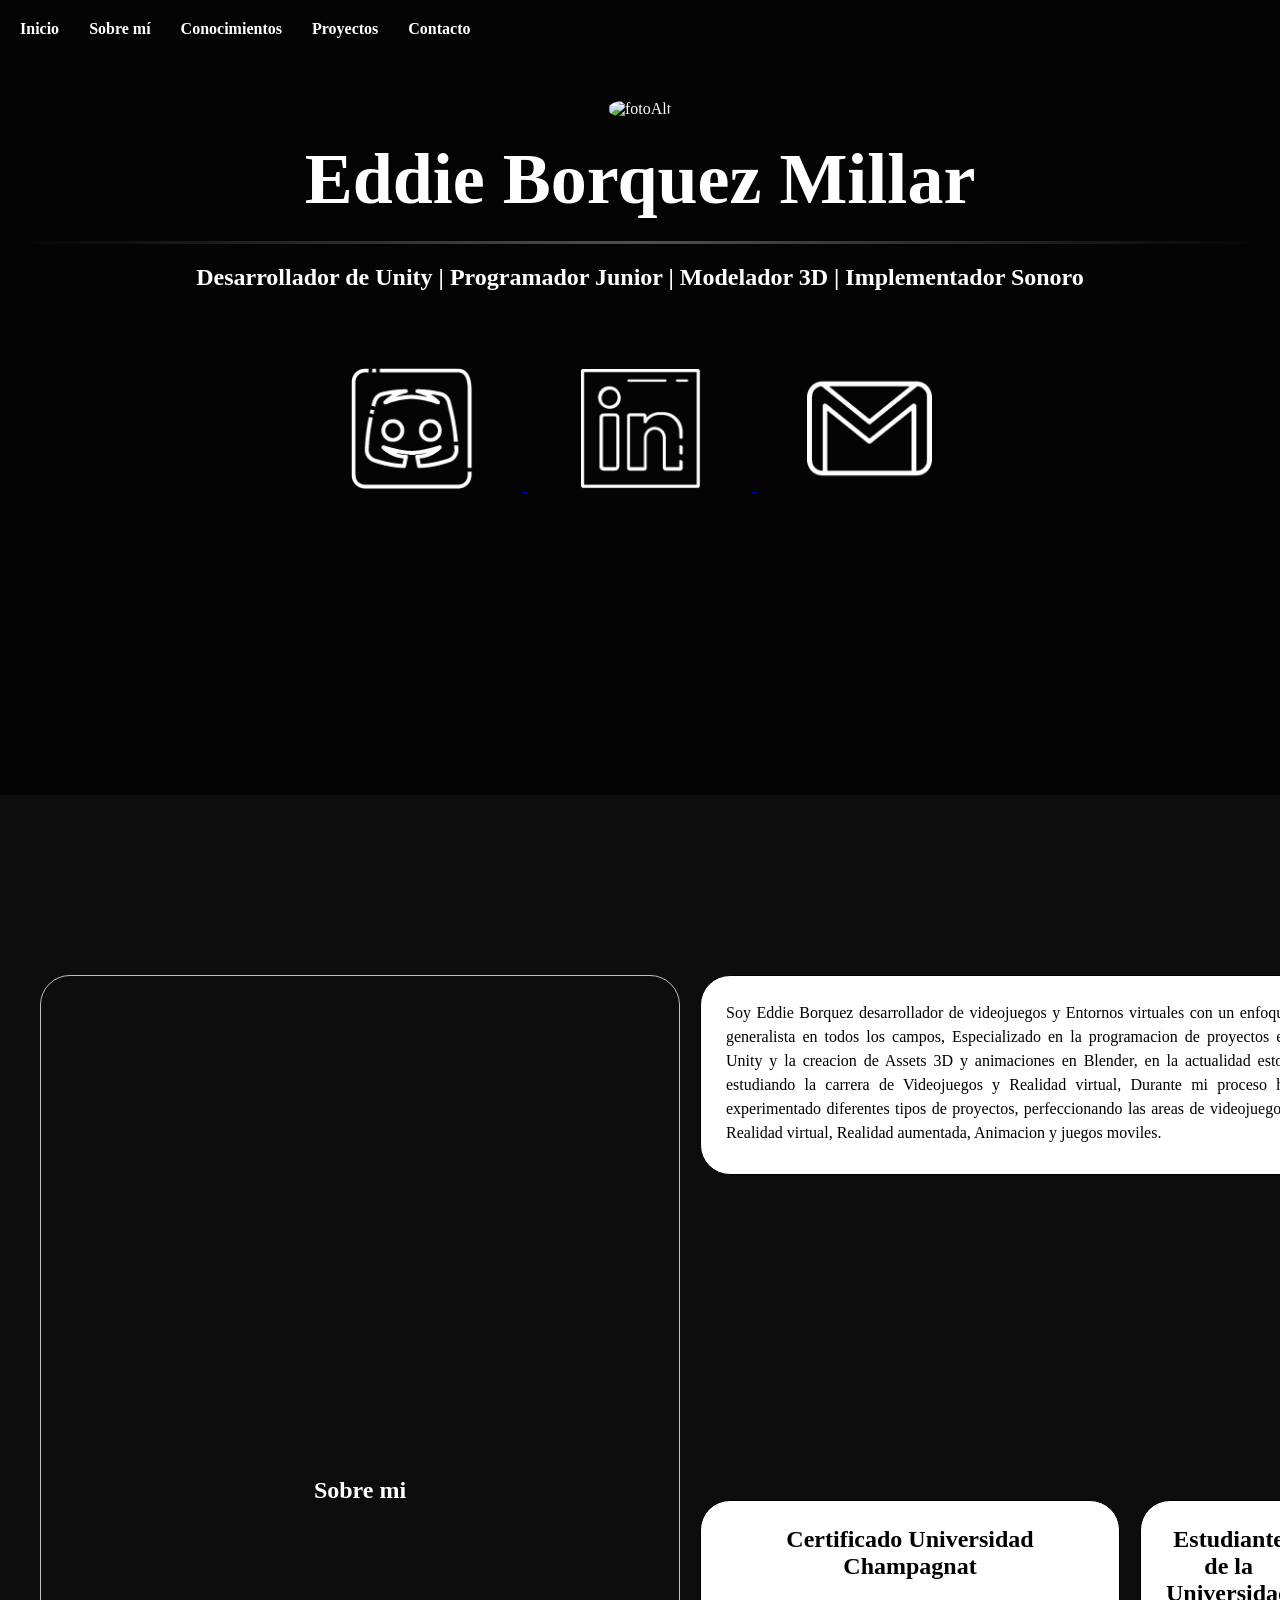
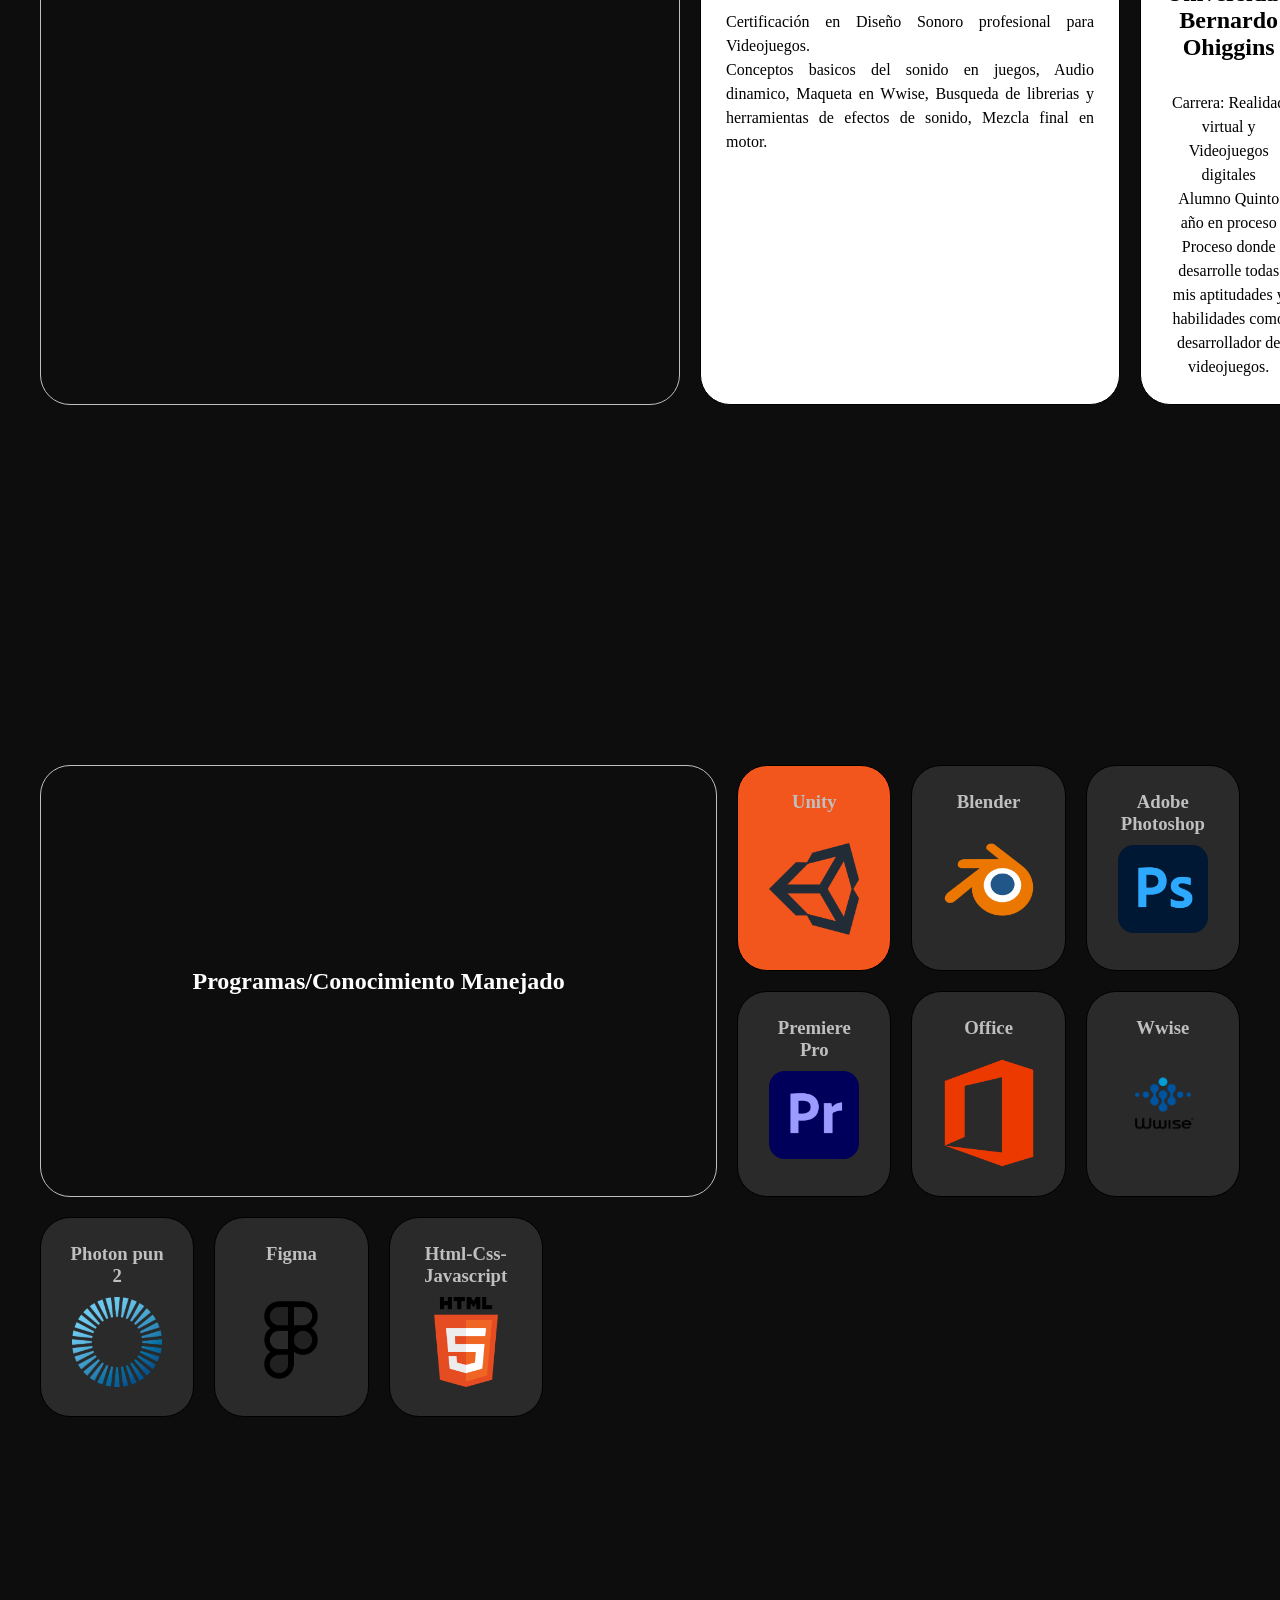
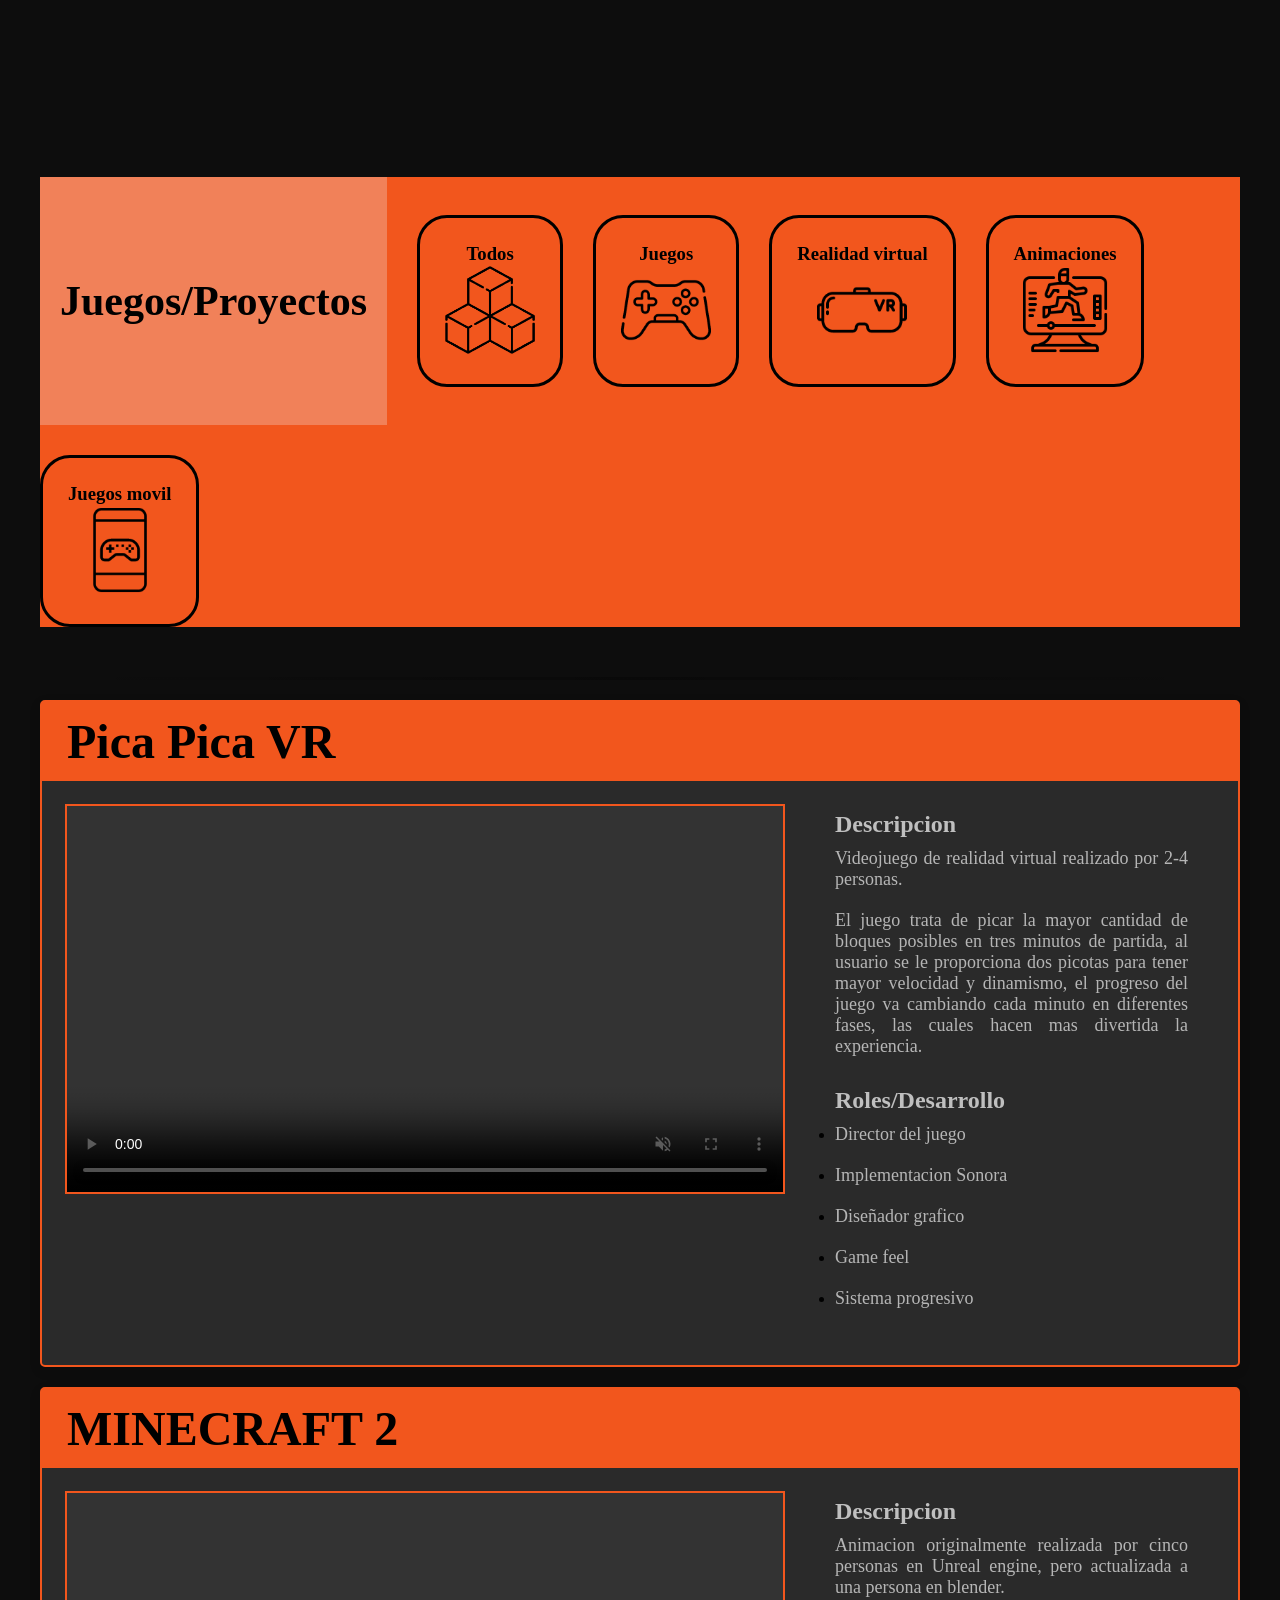
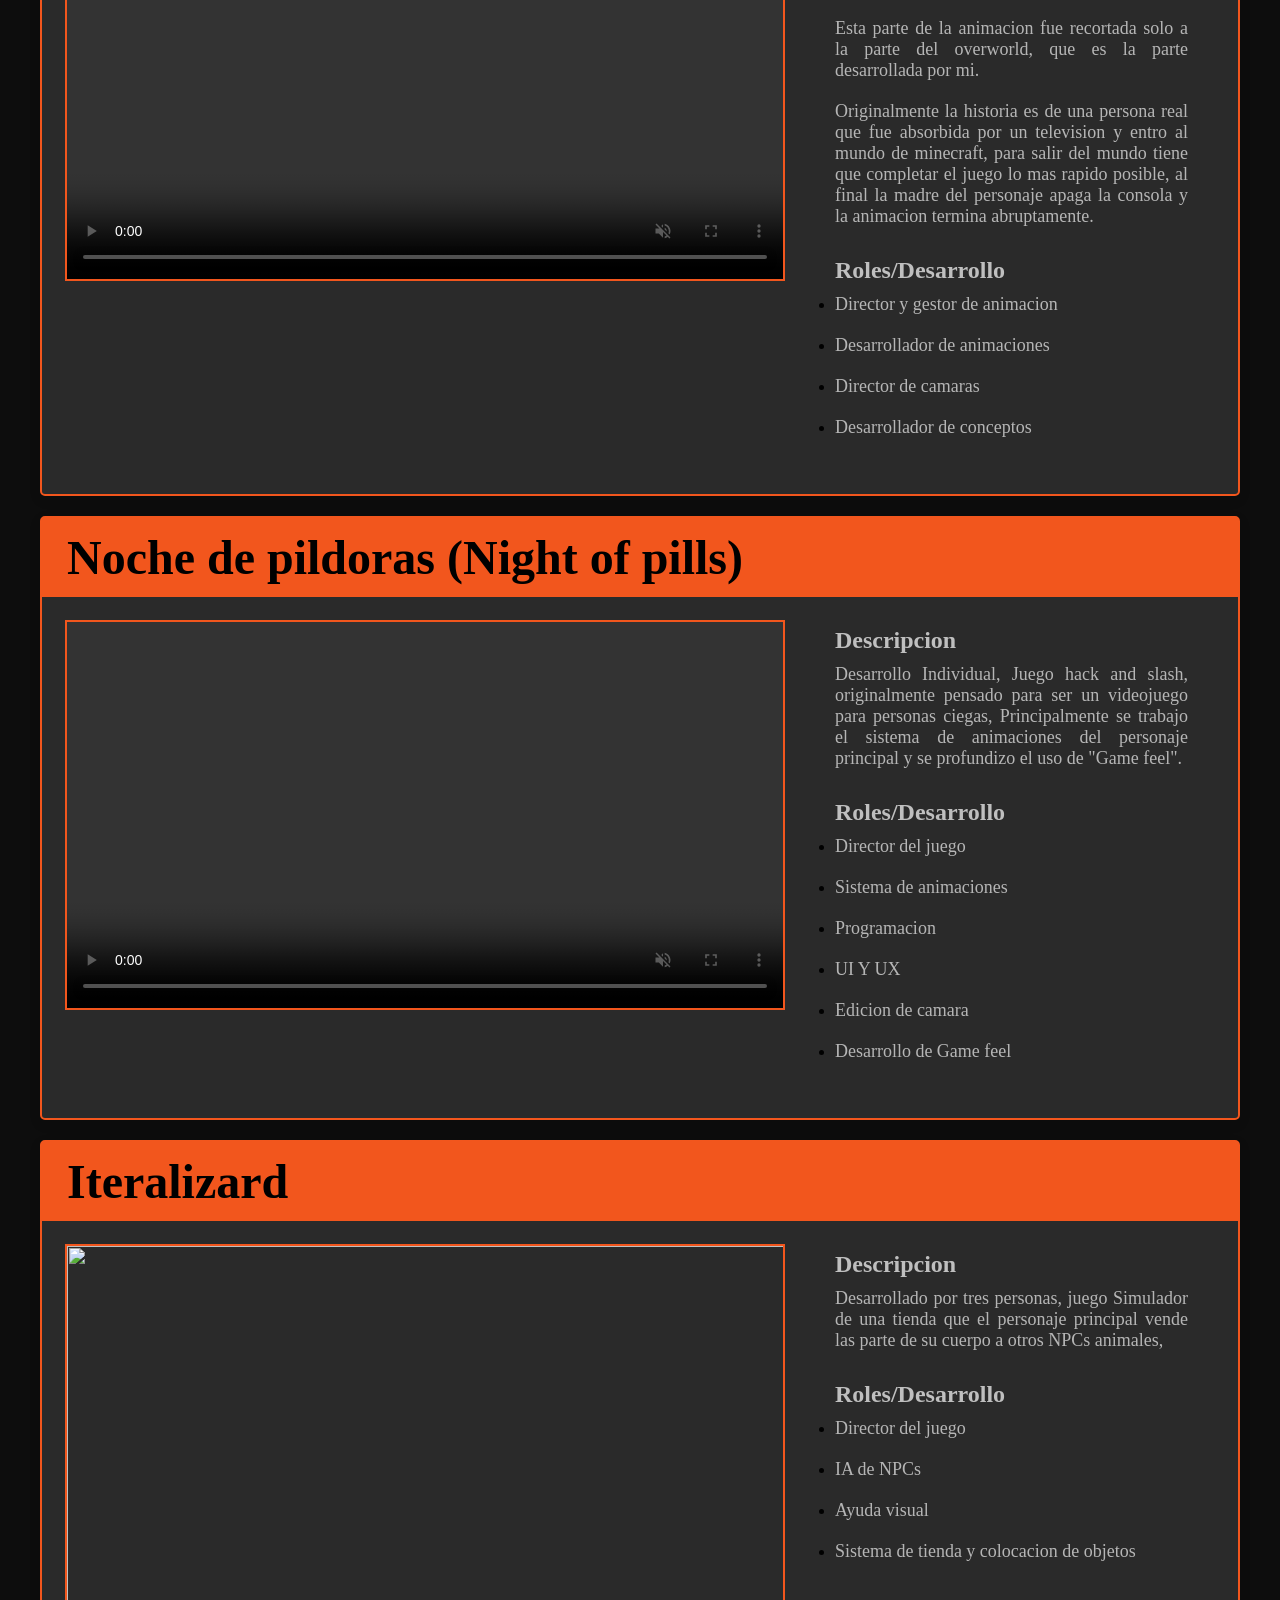
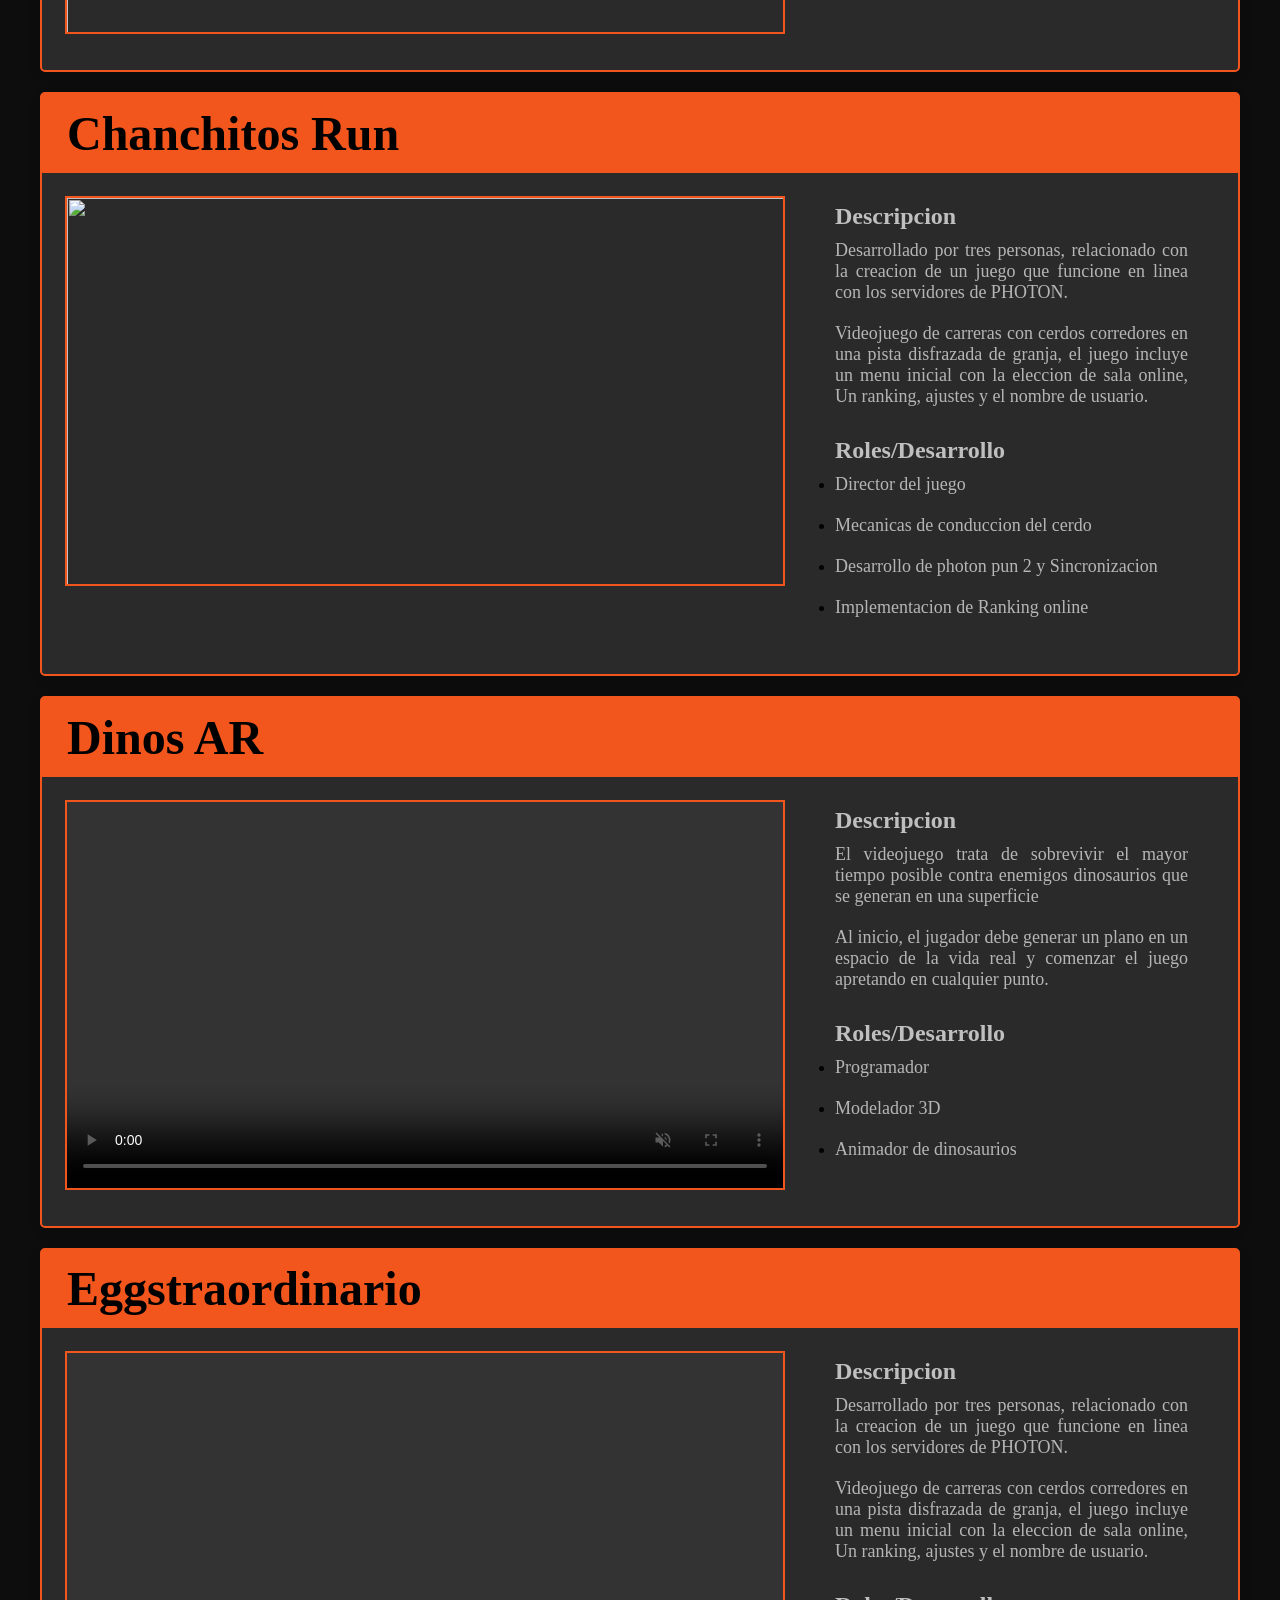
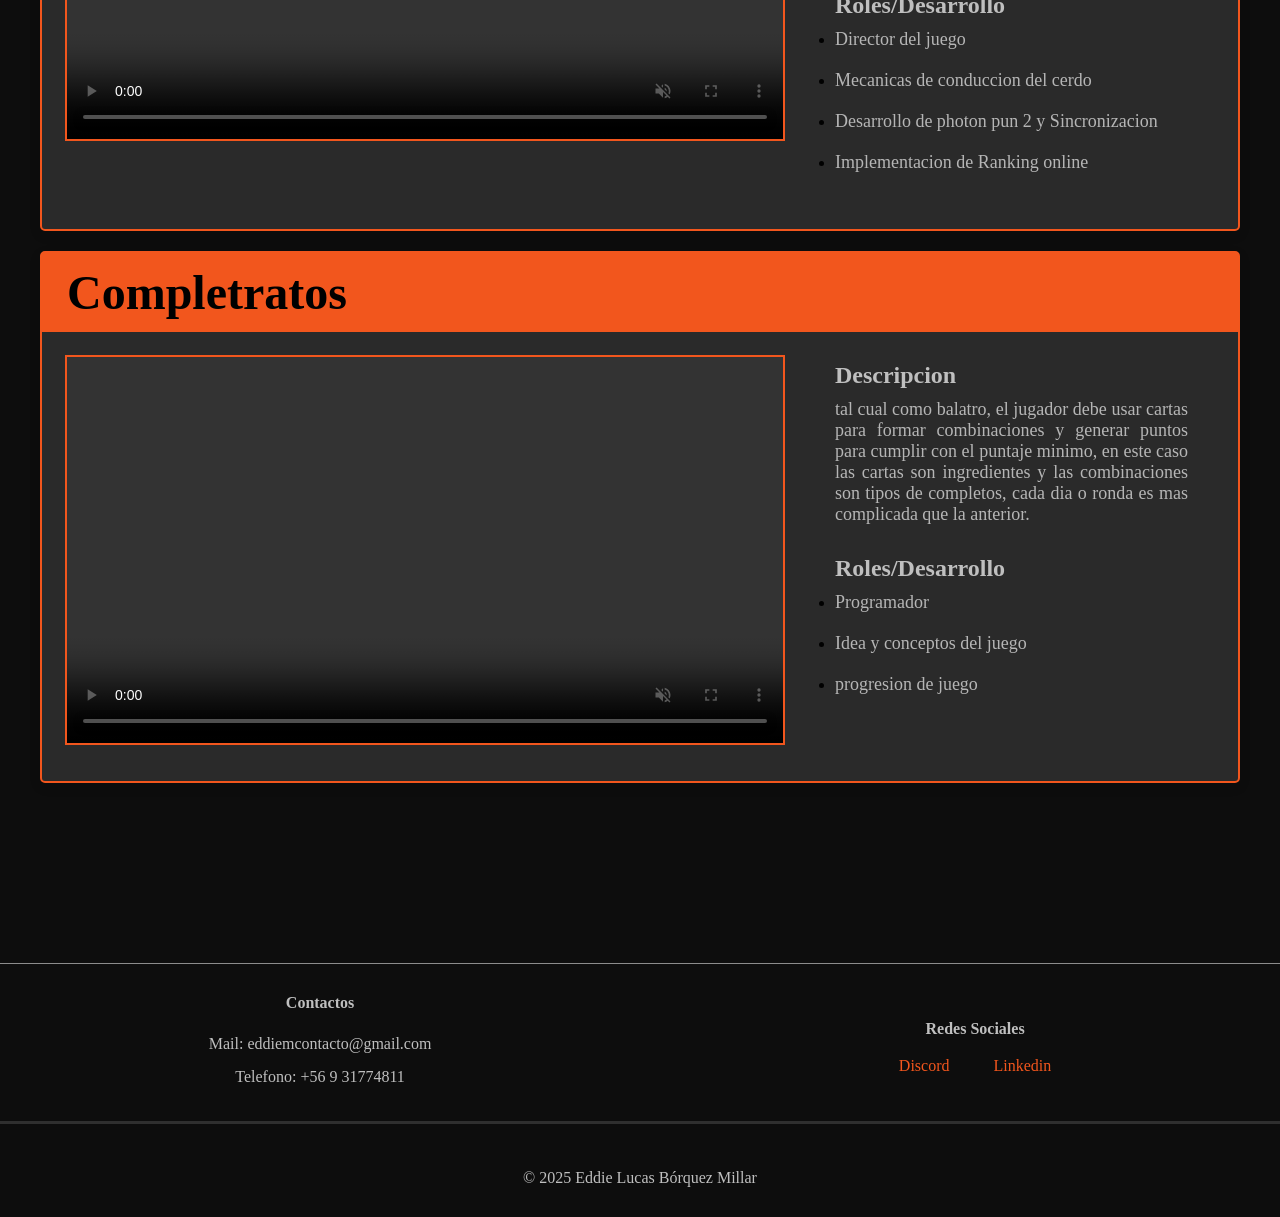
==== index.html @ 6d4ff10a "sacado de carpeta" ====
<!DOCTYPE html>
<html lang="en">

<head>
    <meta charset="UTF-8">
    <link rel="preconnect" href="https://fonts.googleapis.com">
    <link rel="preconnect" href="https://fonts.gstatic.com" crossorigin>
    <link href="https://fonts.googleapis.com/css2?family=Rubik:ital,wght@0,300..900;1,300..900&display=swap"
        rel="stylesheet">
    <link rel="stylesheet" href="style.css">
    <link rel="stylesheet" href="headerStyle.css">
    <link rel="stylesheet" href="bodyStyle.css">
    <link rel="stylesheet" href="footerStyle.css">
    <link rel="stylesheet" href="ProyectoStyle.css">
    <link rel="stylesheet" href="gridStyle.css">
    <title>Portafolio - Eddie Borquez</title>
</head>
<body>

    <nav class="navbar" id="navbar">
        <a href="#inicio">Inicio</a>
        <a href="#sobre-mi">Sobre mí</a>
        <a href="#conocimientos">Conocimientos</a>
        <a href="#proyectos">Proyectos</a>
        <a href="#contacto">Contacto</a>
    </nav>

    <header id="inicio">
        <video autoplay muted loop playsinline class="video-bg">
            <source src="Universe.webm" type="video/webm">
        </video>
        <div class="header-contenedor">
            <div>
                <div class="header-contenedor-interior">
                    <img src="stare.png" alt="fotoAlt" class="fotoPerfil">                    
                    <h1>Eddie Borquez Millar</h1>
                    <div class="separador_header"></div>
                    <h2>Desarrollador de Unity | Programador Junior | Modelador 3D | Implementador Sonoro</h2>
                    <a href="https://discord.com/users/1359342345052487913">
                         <img src="discord.png" class="imagenes-header" alt=""   > 
                    </a>
                    <a href="https://www.linkedin.com/in/eddie-borquez-0a49002a9">
                        <img src="lekinfina.png" class="imagenes-header" alt=""   >
                    </a>
                    <a href="mailto:eddiemcontacto@gmail.com">
                        <img src="gmail.png" class="imagenes-header" alt=""  >  
                    </a>                 
                </div>
            </div>
        </div>
    </header>

    <main>
            <!-- Sección Sobre mí -->
            <section id="sobre-mi">
                <div class="contenedor-grid">
                    <div class="tarjeta-grande-grid">
                        <h1>Sobre mi</h1>
                    </div>
                    <div class="tarjeta-larga-grid">
                            <p class="sobre-mi-texto">Soy Eddie Borquez desarrollador de videojuegos y Entornos virtuales con un enfoque generalista en todos los campos,
                                 Especializado en la programacion de proyectos en Unity y la creacion de Assets 3D y animaciones en Blender, en la actualidad estoy estudiando 
                                 la carrera de Videojuegos y Realidad virtual, Durante mi proceso he experimentado diferentes tipos de proyectos, perfeccionando las areas de
                                videojuegos, Realidad virtual, Realidad aumentada, Animacion y juegos moviles.</p>
                    </div>
                    <div class="tarjeta-chica-grid">
                                <h2 class="tarjeta-miniTitulo">Certificado Universidad Champagnat</h2>                       
                                <p class="sobre-mi-texto">Certificación en Diseño Sonoro profesional para Videojuegos.</p>
                                <p class="sobre-mi-texto">Conceptos basicos del sonido en juegos, Audio dinamico, Maqueta en Wwise, Busqueda de librerias y herramientas de efectos de sonido, Mezcla final en motor.</p>                    
                    </div>
                    <div class="tarjeta-ubicacion-dos">
                        <div class="tarjeta-chica-grid">
                                <h2 class="tarjeta-miniTitulo">Estudiante de la Universidad Bernardo Ohiggins</h2>            
                                <p class="sobre-mi-texto-dos">Carrera: Realidad virtual y Videojuegos digitales</p>           
                                <p class="sobre-mi-texto-dos">Alumno Quinto año en proceso</p>
                                <p class="sobre-mi-texto-dos">Proceso donde desarrolle todas mis aptitudades y habilidades como desarrollador de videojuegos. </p>
                        </div>

                    </div>
                </div>
            </section>
            <!-- Sección Conocimientos -->
            <section id="conocimientos">
                <div class="contenedor-grid-dos">

                    <div class="tarjeta-grande-grid-dos">
                        <h1>Programas/Conocimiento Manejado</h1>
                    </div>
                    <div class="tarjeta-mini-grid-naranja">
                        <h3>Unity</h3>
                        <img src="unity-69-logo-png-transparent.png" alt="" class="tarjeta-imagenes tarjeta-imagenes-separacion-dos">  
                    </div>  
                     <div class="tarjeta-mini-grid">
                        <h3>Blender</h3>
                        <img src="Blender.png" alt="" class="tarjeta-imagenes tarjeta-imagenes-separacion-dos">  
                    </div>                    
                        <div class="tarjeta-mini-grid">
                        <h3>Adobe Photoshop</h3>
                        <img src="photoshop.png" alt="" class="tarjeta-imagenes">  
                    </div>
                    <div class="tarjeta-mini-grid">
                        <h3>Premiere Pro</h3>
                        <img src="Premiere.png" alt="" class="tarjeta-imagenes">  
                    </div>     
                    <div class="tarjeta-mini-grid">
                        <h3>Office</h3>
                        <img src="Office.png" alt="" class="tarjeta-imagenes tarjeta-imagenes-separacion">  
                    </div>  
                    <div class="tarjeta-mini-grid">
                        <h3>Wwise</h3>
                        <img src="wwise.png" alt="" class="tarjeta-imagenes tarjeta-imagenes-separacion-dos">  
                    </div>   
                    <div class="tarjeta-mini-grid">
                        <h3>Photon pun 2</h3>
                        <img src="photon.png" alt="" class="tarjeta-imagenes">  
                    </div>  
                    <div class="tarjeta-mini-grid">
                        <h3>Figma</h3>
                        <img src="figma.png" alt="" class="tarjeta-imagenes tarjeta-imagenes-separacion-dos">  
                    </div>
                    <div class="tarjeta-mini-grid">
                        <h3>Html-Css-Javascript</h3>
                        <img src="html.png" alt="" class="tarjeta-imagenes">  
                    </div>                                     
                </div>
            </section>
            <!-- Sección Proyectos -->
            <section id="proyectos">  
                <div class="tarjetas-contenedor-proyecto">
                    <div>
                        <h2>Juegos/Proyectos</h2>

                    </div>
                    <a href="#proyectos" class="enlace-contenedor">
                            <div class="tarjeta-tipoBordeada-proyecto imagen-interactiva filter-btn" alt="" data-filter="all">                               
                                <h3>Todos</h3>
                                <img src="cubof.png" alt="" class="tarjeta-imagenes">   
                            </div>
                            </a>
                    <a href="#nochepildoras" class="enlace-contenedor">
                            <div class="tarjeta-tipoBordeada-proyecto imagen-interactiva filter-btn" alt="" data-filter="juegos">                               
                                <h3>Juegos</h3>
                                <img src="control.png" alt="" class="tarjeta-imagenes">   
                            </div>
                            </a>
                    <a href="#picapicavr" class="enlace-contenedor">
                        <div class="tarjeta-tipoBordeada-proyecto imagen-interactiva filter-btn" data-filter="vr">
                        <h3>Realidad virtual</h3>
                        <img src="vr.png" alt=""class="tarjeta-imagenes">                        
                        </div>
                            </a>      
                    <a href="#minecraft2" class="enlace-contenedor">
                        <div class="tarjeta-tipoBordeada-proyecto imagen-interactiva filter-btn" data-filter="animacion">
                         <h3>Animaciones</h3>
                        <img src="animacion.png" alt=""class="tarjeta-imagenes">                       
                        </div>
                            </a>  
                    <a href="#dinos" class="enlace-contenedor">
                        <div class="tarjeta-tipoBordeada-proyecto imagen-interactiva filter-btn"data-filter="celular">
                        <h3>Juegos movil</h3>
                        <img src="celular.png" alt=""class="tarjeta-imagenes">                        
                        </div>
                            </a>              

                </div>
                <div class="separador_body_negro"></div>
                <div class="tarjetas-contenedor">
                <div class="tarjeta-Proyecto arreglo-a" id="picapicavr" data-category="vr">
                <h3 class="seccion-titulo-Proyecto">Pica Pica VR</h3>
                <div class="contenido-Proyecto">
                    <video width="640" height="360" controls class="tarjeta-gif" autoplay muted playsinline>
                            <source src="picapicaVideo.mp4" type="video/mp4">
                    </video>
                        <div class="lista-Proyecto">
                        <h2>Descripcion</h2>
                        <p>Videojuego de realidad virtual realizado por 2-4 personas.</p>
                        <p>El juego trata de picar la mayor cantidad de bloques posibles en tres minutos de partida, al usuario se le proporciona dos picotas
                            para tener mayor velocidad y dinamismo, el progreso del juego va cambiando cada minuto en diferentes fases, las cuales hacen mas divertida
                            la experiencia.</p>
                        <div class="lista-Proyecto">
                        <h2>Roles/Desarrollo</h2>
                        <ul>
                            <li><p>Director del juego</p></li>
                            <li><p>Implementacion Sonora</p></li>  
                            <li><p>Diseñador grafico</p></li>
                            <li><p>Game feel</p></li>
                            <li><p>Sistema progresivo</p></li>               
                        </ul>
                    </div>    
                    </div>
                    </div>  
                </div> 
                <div class="tarjeta-Proyecto arreglo-a" id="minecraft2" data-category="animacion">
                <h3 class="seccion-titulo-Proyecto">MINECRAFT 2 </h3>
                <div class="contenido-Proyecto">
                    <video width="640" height="360" controls class="tarjeta-gif" muted playsinline>
                            <source src="animacionM.mp4" type="video/mp4">
                    </video>
                        <div class="lista-Proyecto">
                        <h2>Descripcion</h2>
                        <p>Animacion originalmente realizada por cinco personas en Unreal engine, pero actualizada a una persona en blender.
                        </p>
                        <p>Esta parte de la animacion fue recortada solo a la parte del overworld, que es la parte desarrollada por mi.
                        </p>
                        <p>Originalmente la historia es de una persona real que fue absorbida por un television y entro al mundo de minecraft,
                         para salir del mundo tiene que completar el juego lo mas rapido posible, al final la madre del personaje apaga la consola
                            y la animacion termina abruptamente.
                        </p>
                        <div class="lista-Proyecto">
                        <h2>Roles/Desarrollo</h2>
                        <ul>
                            <li><p>Director y gestor de animacion</p></li>
                            <li><p>Desarrollador de animaciones</p></li>
                            <li><p>Director de camaras</p></li>       
                            <li><p>Desarrollador de conceptos</p></li>   
                        </ul>
                    </div>    
                    </div>
                    </div>  
                </div>                
                <div class="tarjeta-Proyecto arreglo-a" id="nochepildoras" data-category="juegos">
                <h3 class="seccion-titulo-Proyecto">Noche de pildoras (Night of pills) </h3>
                <div class="contenido-Proyecto">
                    <video id="nocheVideo" width="640" height="360" controls class="tarjeta-gif" autoplay muted playsinline>
                            <source src="juegoPelea.mp4" type="video/mp4">
                    </video>
                        <div class="lista-Proyecto">
                        <h2>Descripcion</h2>
                        <p>Desarrollo Individual, Juego hack and slash, originalmente pensado para ser un videojuego para personas
                            ciegas, Principalmente se trabajo el sistema de animaciones del personaje principal y se profundizo el 
                            uso de "Game feel".
                        </p>
                        <div class="lista-Proyecto">
                        <h2>Roles/Desarrollo</h2>
                        <ul>
                            <li><p>Director del juego</p></li>
                            <li><p>Sistema de animaciones</p></li>
                            <li><p>Programacion</p></li>
                            <li><p>UI Y UX</p></li>       
                            <li><p>Edicion de camara</p></li>    
                            <li><p>Desarrollo de Game feel</p></li>          
                        </ul>
                    </div>    
                    </div>  
                </div>
                </div>
                <div class="tarjeta-Proyecto" data-category="juegos">
                <h3 class="seccion-titulo-Proyecto">Iteralizard</h3>
                <div class="contenido-Proyecto">
                    <img src="lagartija_optimizado.gif" alt="" class="tarjeta-gif"> 
                        <div class="lista-Proyecto">
                        <h2>Descripcion</h2>
                        <p>Desarrollado por tres personas, juego Simulador de una tienda que el personaje principal
                            vende las parte de su cuerpo a otros NPCs animales,
                        </p>
                        <div class="lista-Proyecto">
                        <h2>Roles/Desarrollo</h2>
                        <ul>
                            <li><p>Director del juego</p></li>
                            <li><p>IA de NPCs</p></li>
                            <li><p>Ayuda visual</p></li>
                            <li><p>Sistema de tienda y colocacion de objetos</p></li>                  
                        </ul>
                    </div>    
                    </div>  
                </div>
                </div>
                <div class="tarjeta-Proyecto" data-category="juegos">
                <h3 class="seccion-titulo-Proyecto">Chanchitos Run</h3>
                <div class="contenido-Proyecto">
                    <img src="cerdo_optimizado.gif" alt="" class="tarjeta-gif"> 
                        <div class="lista-Proyecto">
                        <h2>Descripcion</h2>
                        <p>Desarrollado por tres personas, relacionado con la creacion de un juego
                            que funcione en linea con los servidores de PHOTON.</p>
                        <p>Videojuego de carreras con cerdos corredores en una pista disfrazada de granja, el juego incluye 
                            un menu inicial con la eleccion de sala online, Un ranking, ajustes y el nombre de usuario.
                        </p>
        
                        <div class="lista-Proyecto">
                        <h2>Roles/Desarrollo</h2>
                        <ul>
                            <li><p>Director del juego</p></li>
                            <li><p>Mecanicas de conduccion del cerdo</p></li>
                            <li><p>Desarrollo de photon pun 2 y Sincronizacion</p></li>
                            <li><p>Implementacion de Ranking online</p></li>                  
                        </ul>
                    </div>    
                    </div>  
                </div>
                </div>
                <div class="tarjeta-Proyecto arreglo-a" id="dinos" data-category="celular">
                <h3 class="seccion-titulo-Proyecto">Dinos AR</h3>
                <div class="contenido-Proyecto">
                    <video width="640" height="360" controls class="tarjeta-gif" muted playsinline>
                            <source src="dinosaurios.mp4" type="video/mp4">
                    </video>
                        <div class="lista-Proyecto">
                        <h2>Descripcion</h2>
                        <p>El videojuego trata de sobrevivir el mayor tiempo posible contra enemigos dinosaurios que se generan en una superficie</p>
                        <p>Al inicio, el jugador debe generar un plano en un espacio de la vida real y comenzar el juego apretando en cualquier punto. </p>       
                        <div class="lista-Proyecto">
                        <h2>Roles/Desarrollo</h2>
                        <ul>
                            <li><p>Programador</p></li>
                            <li><p>Modelador 3D</p></li>
                            <li><p>Animador de dinosaurios</p></li>     
                        </ul>
                    </div>    
                    </div>  
                </div>
                </div>
                <div class="tarjeta-Proyecto" data-category="celular">
                <h3 class="seccion-titulo-Proyecto">Eggstraordinario</h3>
                <div class="contenido-Proyecto">
                    <video width="640" height="360" controls class="tarjeta-gif" muted playsinline>
                            <source src="huevo.mp4" type="video/mp4">
                    </video>
                        <div class="lista-Proyecto">
                        <h2>Descripcion</h2>
                        <p>Desarrollado por tres personas, relacionado con la creacion de un juego
                            que funcione en linea con los servidores de PHOTON.</p>
                        <p>Videojuego de carreras con cerdos corredores en una pista disfrazada de granja, el juego incluye 
                            un menu inicial con la eleccion de sala online, Un ranking, ajustes y el nombre de usuario.
                        </p>
        
                        <div class="lista-Proyecto">
                        <h2>Roles/Desarrollo</h2>
                        <ul>
                            <li><p>Director del juego</p></li>
                            <li><p>Mecanicas de conduccion del cerdo</p></li>
                            <li><p>Desarrollo de photon pun 2 y Sincronizacion</p></li>
                            <li><p>Implementacion de Ranking online</p></li>                  
                        </ul>
                    </div>    
                    </div>  
                </div>
                </div>
                <div class="tarjeta-Proyecto" data-category="celular">
                <h3 class="seccion-titulo-Proyecto">Completratos</h3>
                <div class="contenido-Proyecto">
                    <video width="640" height="360" controls class="tarjeta-gif" muted playsinline>
                            <source src="completratos.mp4" type="video/mp4">
                    </video>
                        <div class="lista-Proyecto">
                        <h2>Descripcion</h2>
                        <p>
                        tal cual como balatro, el jugador debe usar cartas para formar combinaciones y generar puntos para cumplir con el puntaje minimo,
                         en este caso las cartas son ingredientes y las combinaciones son tipos de completos, cada dia o ronda es mas complicada que la anterior.
                        </p>
                        <div class="lista-Proyecto">
                        <h2>Roles/Desarrollo</h2>
                        <ul>
                            <li><p>Programador</p></li>
                            <li><p>Idea y conceptos del juego</p></li>
                            <li><p>progresion de juego</p></li>                 
                        </ul>
                    </div>    
                    </div>  
                </div>
                </div>
                </div>
        
            </section>
        <script src="script.js"></script>
    </main>
    <footer id="contacto">
    <div class="footer-container">
        <div class="footer-section">
            <h4>Contactos</h4>
            <p>Mail: eddiemcontacto@gmail.com</p>
            <p>Telefono: +56 9 31774811</p>
        </div>
        <div class="footer-section">
            <h4>Redes Sociales</h4>
            <a href="https://discord.com/users/1359342345052487913">Discord</a>
            <a href="https://www.linkedin.com/in/eddie-borquez-0a49002a9">Linkedin</a>
        </div>
    </div>
    <div class="separador_footer"></div>
    <p class="final-footer">© 2025 Eddie Lucas Bórquez Millar</p>
</footer>

<script>

  const videos = document.querySelectorAll('video');


  const opciones = {
    threshold: 0.7 
  };

  const observador = new IntersectionObserver((entries) => {
    entries.forEach(entry => {
      if (entry.isIntersecting) {
        entry.target.play();
      } else {
        entry.target.pause();
      }
    });
  }, opciones);

  videos.forEach(video => {
    observador.observe(video);
  });
</script>
</body>
</html>
---- style.css ----
*{
  padding: 0%;
  margin: 0%;
  font-family: Georgia, 'Times New Roman', Times, serif;
  font-optical-sizing: auto;
  box-sizing: border-box;
  
}
---- headerStyle.css ----
nav {
 margin: 0;
 top: 0;
 padding: 20px;
 position: fixed;
 display: flex;
 width: 100%;
 background-color: #ff029e00;
 transition: background-color 0.3s ease;
 gap: 30px;
 z-index: 9999;

}
.navbar.scrolled {
background-color: #0f0f0f;
}

nav a {

text-decoration: none;
color: white;
font-weight: bold;
transition: color 0.3s;
}

nav a:hover {
    color: #F2561D;
}

header {
    display: block;
    unicode-bidi: isolate;
    overflow: hidden;
    box-sizing: border-box;
}
header .header-contenedor{
    position: relative;
    min-height: auto;
    background-size: cover;
    background-attachment: fixed;
    background-position: center;
    text-align: center;
    color: white;
    background-color: rgba(0, 0, 0, 0.7);
    position: relative;
    padding: 100px 15px 300px;
    width: 100%;
}

header h1{

    font-size: 72px;
    margin-top: 20px;


}
.fotoPerfil{
    border-radius: 40%;   
    width: 300px;
    height: auto;

}

.imagenes-header{
    filter: brightness(0) invert(1);
    height: auto;
    width: 125px;
    margin-top: 75px;
    margin-left: 50px;
    margin-right: 50px;
}
.video-bg {
    position: absolute;
    top: 0;
    left: 0;
    width: 100%;
    height: 100%;
    object-fit: cover; /* Esto equivale al 'background-size: cover' */
    z-index: -1;       /* Lo manda al fondo de todo */
}
.separador_header{
    display: block;
    position: relative;
    width: 100%;
    height: 3px;
    margin: 20px 0;
    background-image: -webkit-linear-gradient(left, rgba(255, 255, 255, 0), rgba(255, 255, 255, .3), rgba(255, 255, 255, 0));
    background-image: -moz-linear-gradient(left, rgba(255,255,255,0), rgba(255,255,255,.3), rgba(255,255,255,0));
    background-image: -ms-linear-gradient(left, rgba(255,255,255,0), rgba(255,255,255,.3), rgba(255,255,255,0));
    background-image: -o-linear-gradient(left, rgba(255,255,255,0), rgba(255,255,255,.3), rgba(255,255,255,0));
    border: 0;
}
---- bodyStyle.css ----
body{

    background-color: #0D0D0D;
}

section {
    padding: 50px 40px;
    max-width: 1600px;
    padding-top: 20vh;
    padding-bottom: 20vh;
    margin: 0 10rem;
    margin: 0 auto;
    box-sizing: border-box;
    min-height: fit-content;
    
}

.seccion h3 {
    margin-bottom: 30px;
}
.seccion-titulo{
    text-align: left;
    margin-bottom: 30px;
    margin-top: 50px;
    font-size: 200%;
}
.tarjetas-contenedor{

    display: flex;
    flex-wrap: wrap;
    justify-content: center;
    gap: 20px;
}
.tarjeta{
    background: #8C8C8C;
    border-radius: 15px;
    box-shadow: 0 4px 12px rgba(0, 0, 0, 0);
    padding: 20px;
    text-align: center;
    height: auto;
}
.tarjeta-tipoBordeada{
    background: #fff;
    border-radius: 30px;
    border: rgb(0, 0, 0) 0.1rem solid;
    padding: 25px;
    text-align: center;
    gap: 300px;
    min-width: 1000px;

}

.tarjeta-invisible{
    background: #ffffff00;
    border-radius: 30px;
    border: rgb(0, 0, 0) 0.1rem solid;
    padding: 300px 200px 300px 200px;
    text-align: center;
    max-width: 500px;

}
.tarjeta-invisible h1 {
    color: #fff;
}
.tarjeta-miniTitulo{
    margin-bottom: 30px;
}

.sobre-mi-texto{
    justify-content: center;
    text-align: justify;
    line-height: 150%;
}
.sobre-mi-texto-dos{
    justify-content: center;
    text-align: center;
    line-height: 150%;
}

.separador_body_negro{
    display: block;
    position: relative;
    width: 100%;
    height: 3px;
    margin: 20px 0;
    background-image: -webkit-linear-gradient(left, rgba(255, 255, 255, 0), rgba(0, 0, 0, 0.3), rgba(255, 255, 255, 0));
    background-image: -moz-linear-gradient(left, rgba(255,255,255,0), rgba(0, 0, 0, 0.3), rgba(255,255,255,0));
    background-image: -ms-linear-gradient(left, rgba(255,255,255,0), rgba(0, 0, 0, 0.3), rgba(255,255,255,0));
    background-image: -o-linear-gradient(left, rgba(255,255,255,0), rgba(0, 0, 0, 0.3), rgba(255,255,255,0));
    border: 0;
}
.grafico-imagen{
    border-radius: 40%;   
    width: 500px;
    height: auto;
}
.tarjeta-imagenes{
    height: auto;
    width: 90px;
}

.tarjeta-imagenes-separacion{

    margin-top: 10px;
}
.tarjeta-imagenes-separacion-dos{

    margin-top: 20px;
}
---- footerStyle.css ----
footer {
  background-color:  #0D0D0D;
  color: #BFBFBF;
  padding: 30px 0;
  text-align: center;
  border-top: #8C8C8C 0.1rem outset;
}
footer h4{
  padding-bottom: 10%;
}
.footer-container {
  display: flex;
  flex-direction: row;
  gap: 30px;
  align-items: center;
}

.footer-section  a {
  color: #F2561D;
  text-decoration: none;
  margin: 0 20px;
}
.footer-section  p {
  margin-bottom: 15px;
}
.footer-section a:hover {
  text-decoration: underline;
}

.separador_footer{
    display: block;
    position: relative;
    width: 100%;
    height: 3px;
    margin: 20px 0;
    background-image: -webkit-linear-gradient(left, rgba(255, 255, 255, 0.14), rgba(255, 255, 255, 0.14), rgba(255, 255, 255, 0.14));
}

.final-footer{
  padding-top: 2%;
}
@media (min-width: 600px) {
.footer-container {
  flex-direction: row;
  justify-content: space-around;
}
}
---- ProyectoStyle.css ----
.seccion-titulo-Proyecto{
    text-align: start;
    font-size: 300%;
    background-color: #F2561D;
    padding: 1%;
    
}
.tarjeta-Proyecto{
    background: #8c8c8c3b;
    border-radius: 5px;
    box-shadow: 0 4px 12px rgba(0,0,0,0.1);
    padding-bottom: 3%;
    text-align: justify;
    border: #F2561D 0.15rem solid;

}
.tarjetas-contenedor-proyecto{

    display: flex;
    flex-wrap: wrap;
    justify-content: start;
    gap: 30px;
    align-items: center;
    background-color: #F2561D;
    margin-bottom: 50px;
}

.tarjetas-contenedor-proyecto h2 {
    
    font-size: 42px;
    background-color: #f18159;
    padding: 100px 20px 100px 20px;
}
.tarjeta-tipoBordeada-proyecto{
    border-radius: 30px;
    border: rgb(0, 0, 0) 0.2rem solid;
    padding: 25px;
    text-align: center;
    max-width: fit-content;

}

.imagen-interactiva {
    transition: all 0.3s ease;
}

.imagen-interactiva:hover {
    filter: hue-rotate(90deg);
    transform: scale(1.1); 
    background-color: white;
    opacity: 0.8; 
}
.enlace-contenedor {
  color: inherit; 
  text-decoration: none; 
}

.enlace-contenedor:visited {
  color: inherit;
}
.tarjeta-Proyecto h2 {
    font-size: 32x;
    margin-bottom: 10px;
    margin-top: 30px;
    color: #BFBFBF;
}
.tarjeta-Proyecto h3 {

    padding-left: 25px;
}
.tarjeta-Proyecto p {
    font-size: 18px;
    margin-bottom: 20px;
    color: #bfbfbfef;  
}

.contenido-Proyecto{
    display: flex;
    gap: 50px;
    padding-right: 50px;
}
.tarjeta-gif{
    height: 390px;
    width: 720px;
    border: #F2561D 0.15rem solid;
    margin-left: 2%;
    margin-top: 2%;
}

li{
    margin-top: 10px;
    text-align: start;
}

.container {
  display: flex;
  gap: 20px;
  flex-wrap: wrap;
}
.card {
  width: 150px;
  height: 200px;
  background: #f0f0f0;
  border: 1px solid #ccc;
  transition: opacity 0.3s ease; /* Para un efecto suave */
}
.hidden {
    display: none;
}

.elemento-a{

    transform: translateY(100px);
}
.arreglo-a {
  scroll-margin-top: 150px;
}
---- gridStyle.css ----
.contenedor-grid{
    display: grid;
    grid-template-columns: repeat(auto-fill, minmax(200px, 1fr));
    grid-template-rows: repeat(2, 1fr);
    gap: 20px;
}

.contenedor-grid-dos{
    display: grid;
    grid-template-columns: repeat(auto-fill, minmax(150px, 1fr));
    grid-template-rows: repeat(2, 1fr);
    gap: 20px;
}

.tarjeta-grande-grid{
    grid-column: span 3;
    grid-row: span 2;
    background: #ffffff00;
    border-radius: 30px;
    border: #BFBFBF 0.1rem solid;
    align-content: center;
    text-align: center;
    color: #fff;
}
.tarjeta-grande-grid-dos{
    grid-column: span 4;
    grid-row: span 2;
    background: #ffffff00;
    border-radius: 30px;
    border: #BFBFBF 0.1rem solid;
    align-content: center;
    text-align: center;
    color: #fff;
}

.tarjeta-ubicacion-dos{
    grid-column: 6 / 2 span;
    grid-row: 2 / 1 span;
}
.tarjeta-larga-grid{

    height: 200px;
    grid-column: span 4;
    background: #fff;
    border-radius: 30px;
    border: rgb(0, 0, 0) 0.1rem solid;
    padding: 25px;
    text-align: center;

}
.tarjeta-chica-grid{

    grid-row: span 1;
    grid-column: span 2;
    background: #fff;
    border-radius: 30px;
    border: rgb(0, 0, 0) 0.1rem solid;
    padding: 25px;
    text-align: center;
}

.tarjeta-mini-grid{

    grid-row: span 1;
    grid-column: span 1;
    background: #8c8c8c3b;
    border-radius: 30px;
    border: rgb(0, 0, 0) 0.1rem solid;
    padding: 25px;
    text-align: center;
}

.tarjeta-mini-grid-naranja{

    grid-row: span 1;
    grid-column: span 1;
    background: #F2561D;
    border-radius: 30px;
    border: rgb(0, 0, 0) 0.1rem solid;
    padding: 25px;
    text-align: center;
}

.contenedor-grid-dos h3 {

    color: #BFBFBF;
    padding-bottom: 10px;
    font-weight: bold;
}
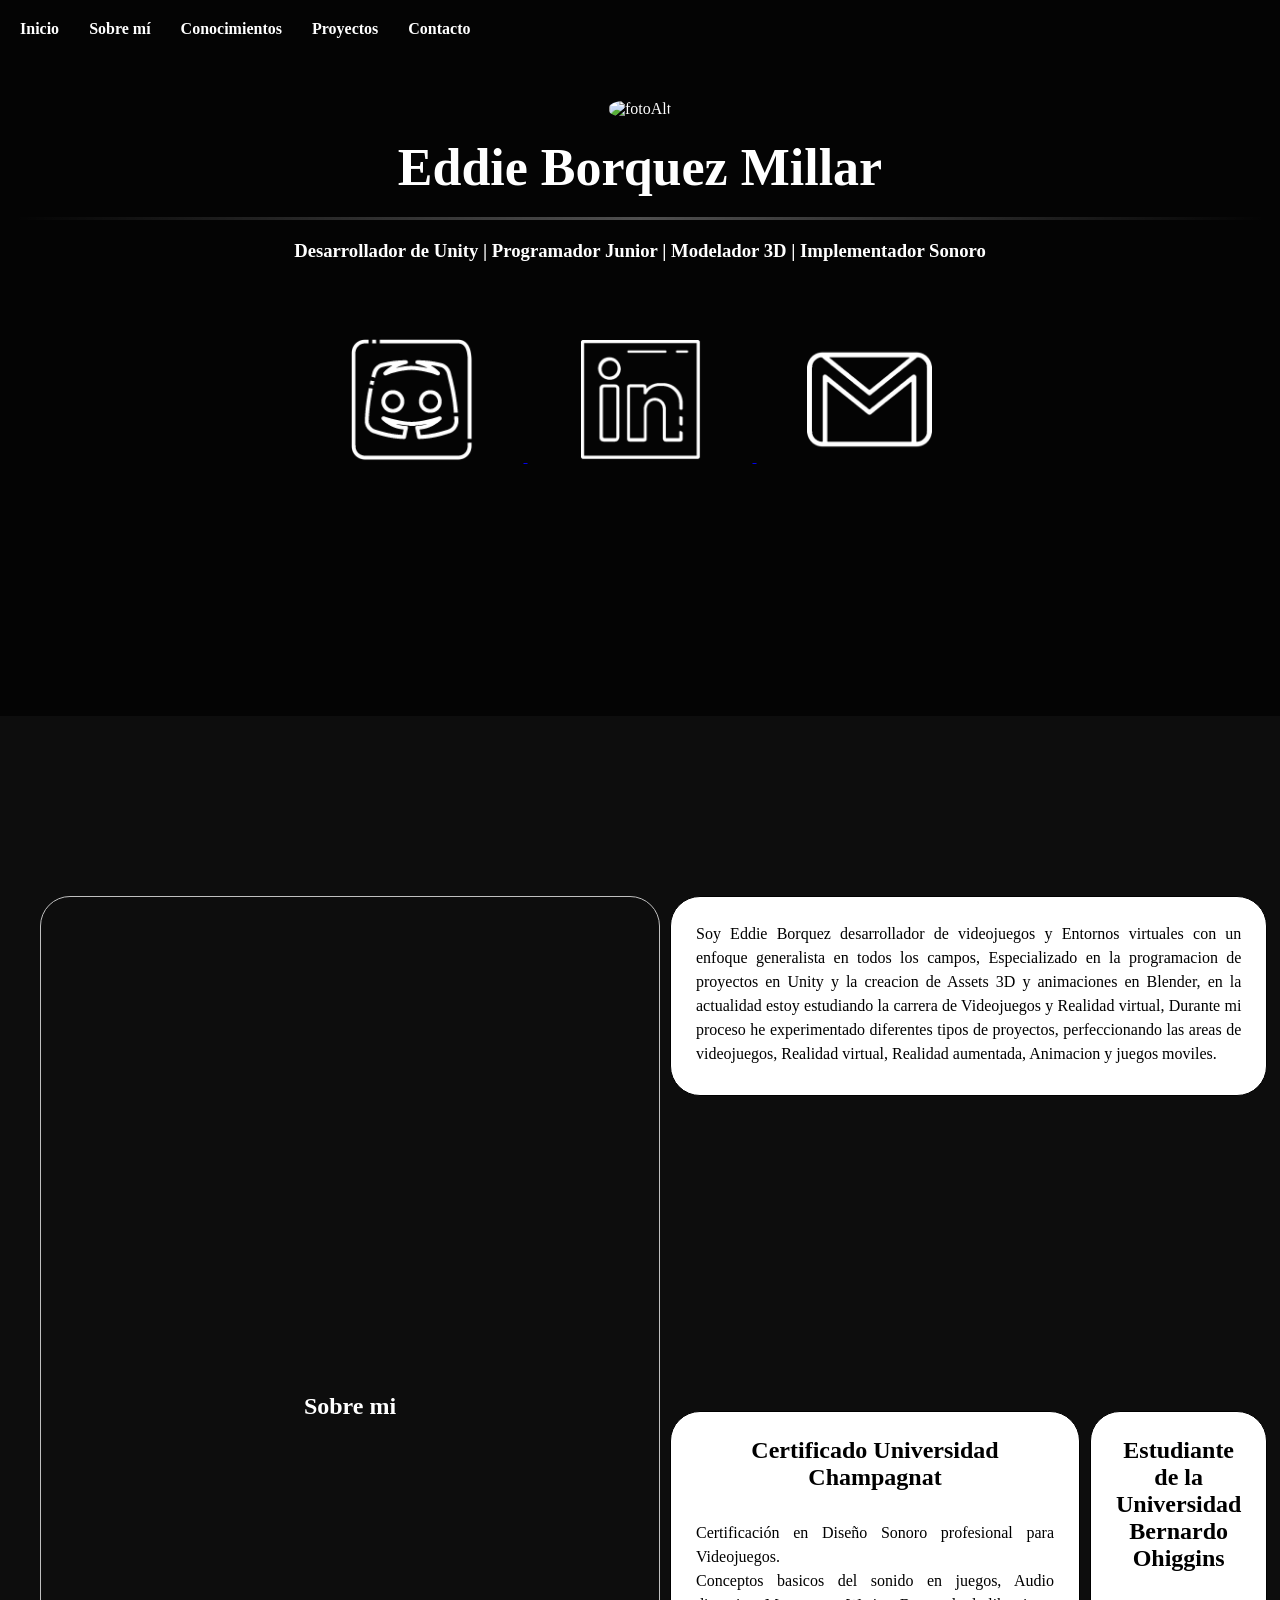
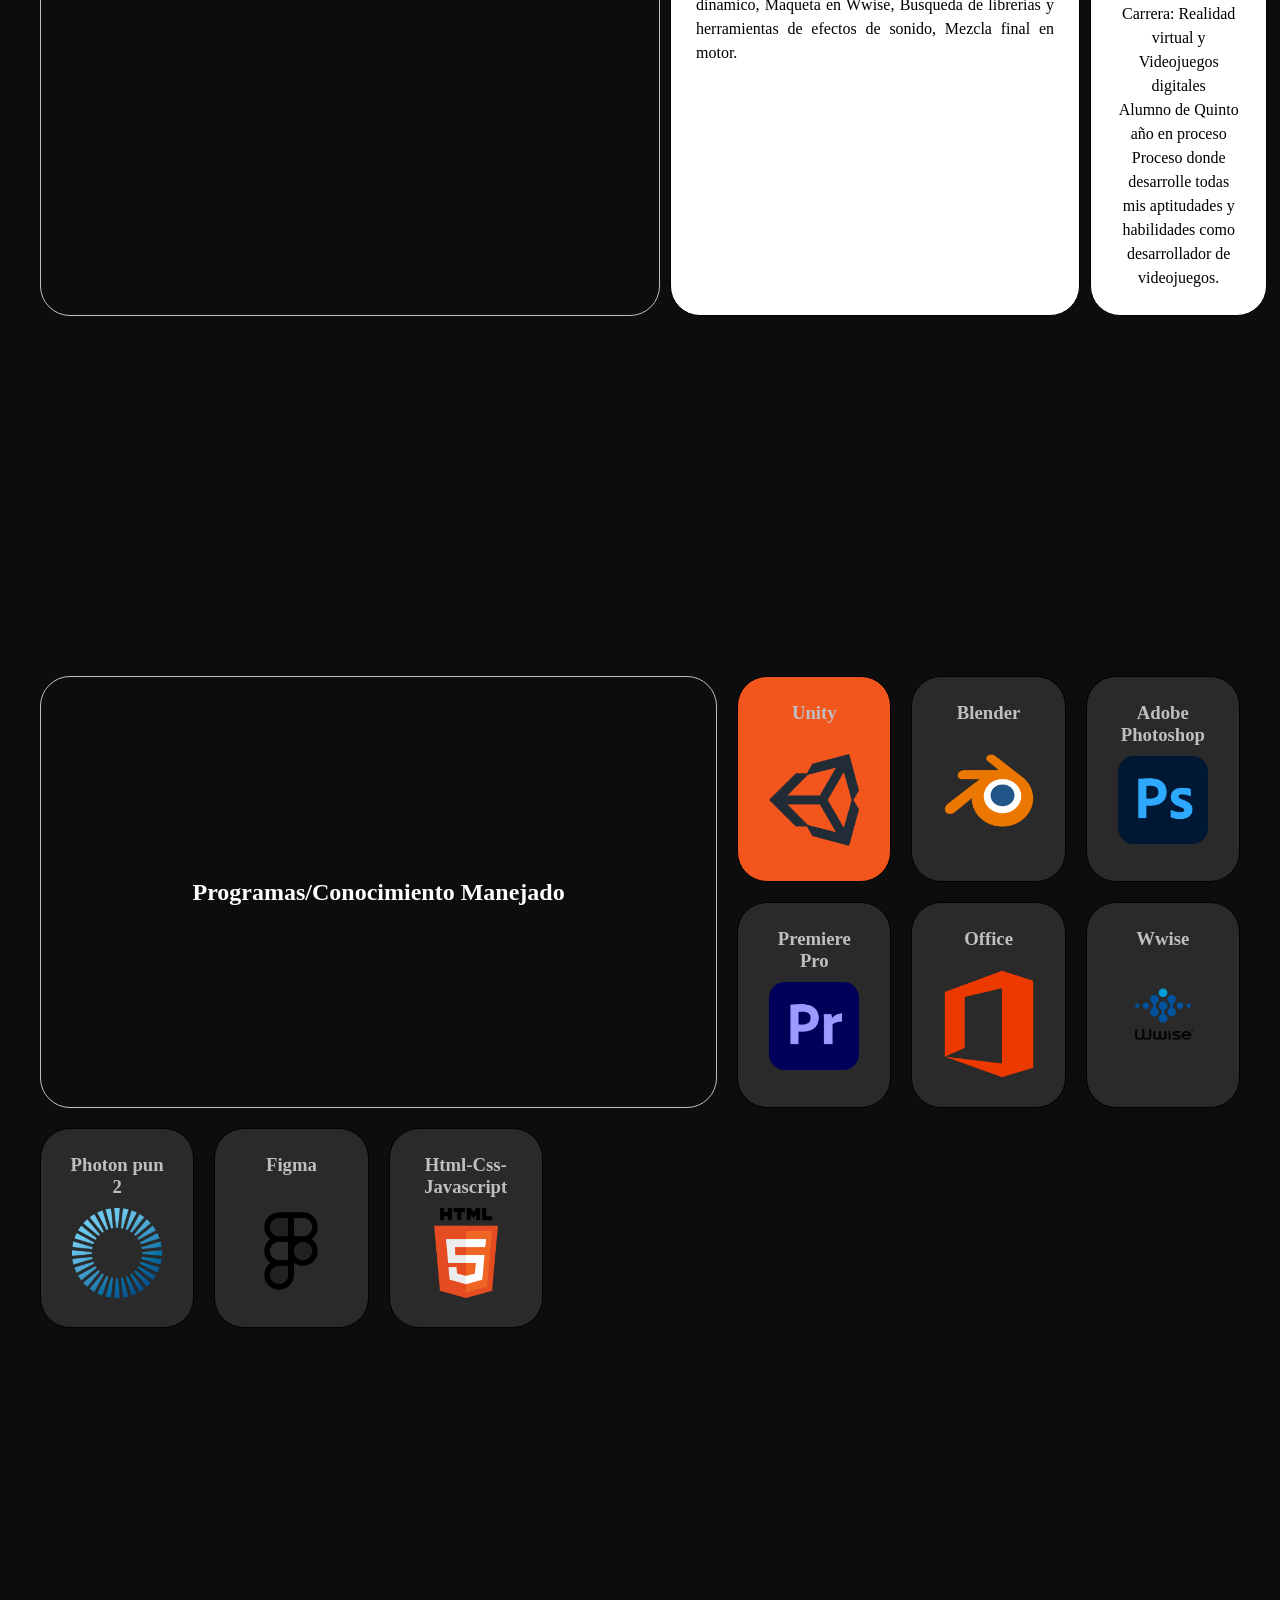
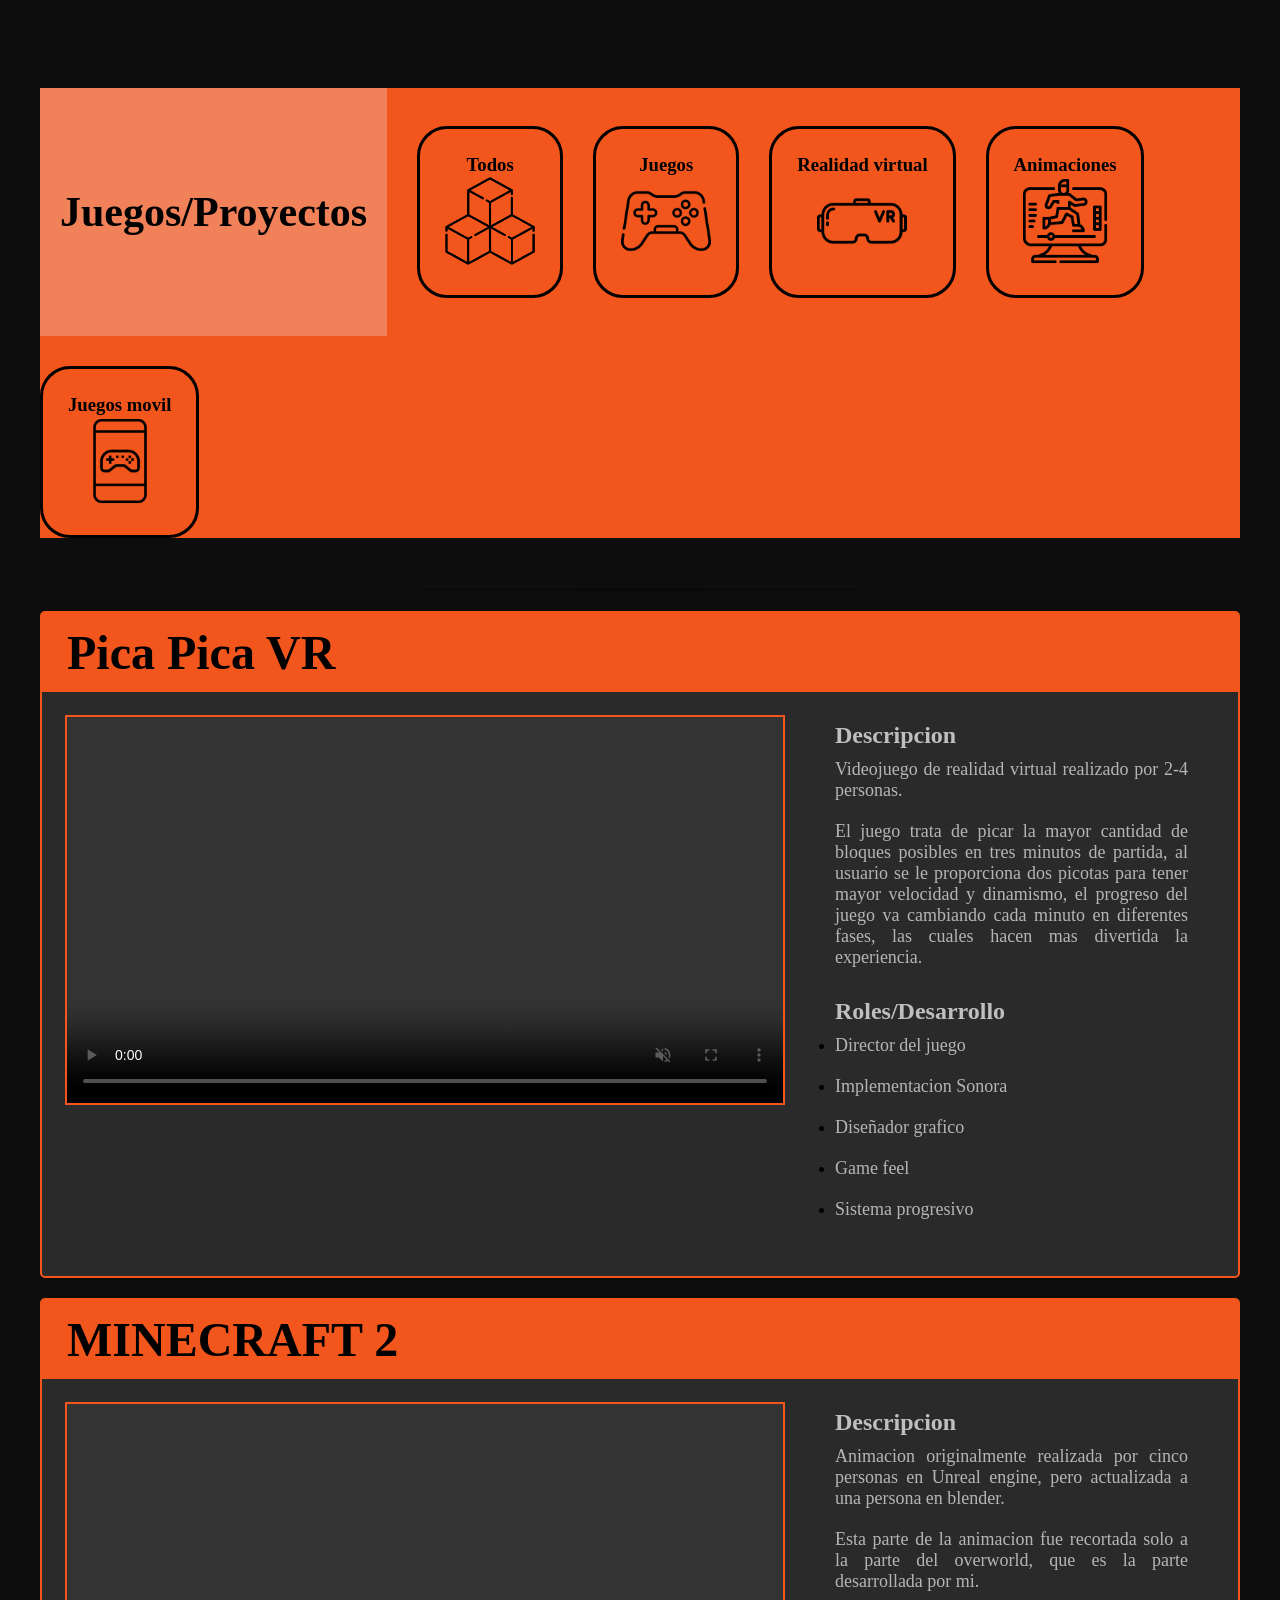
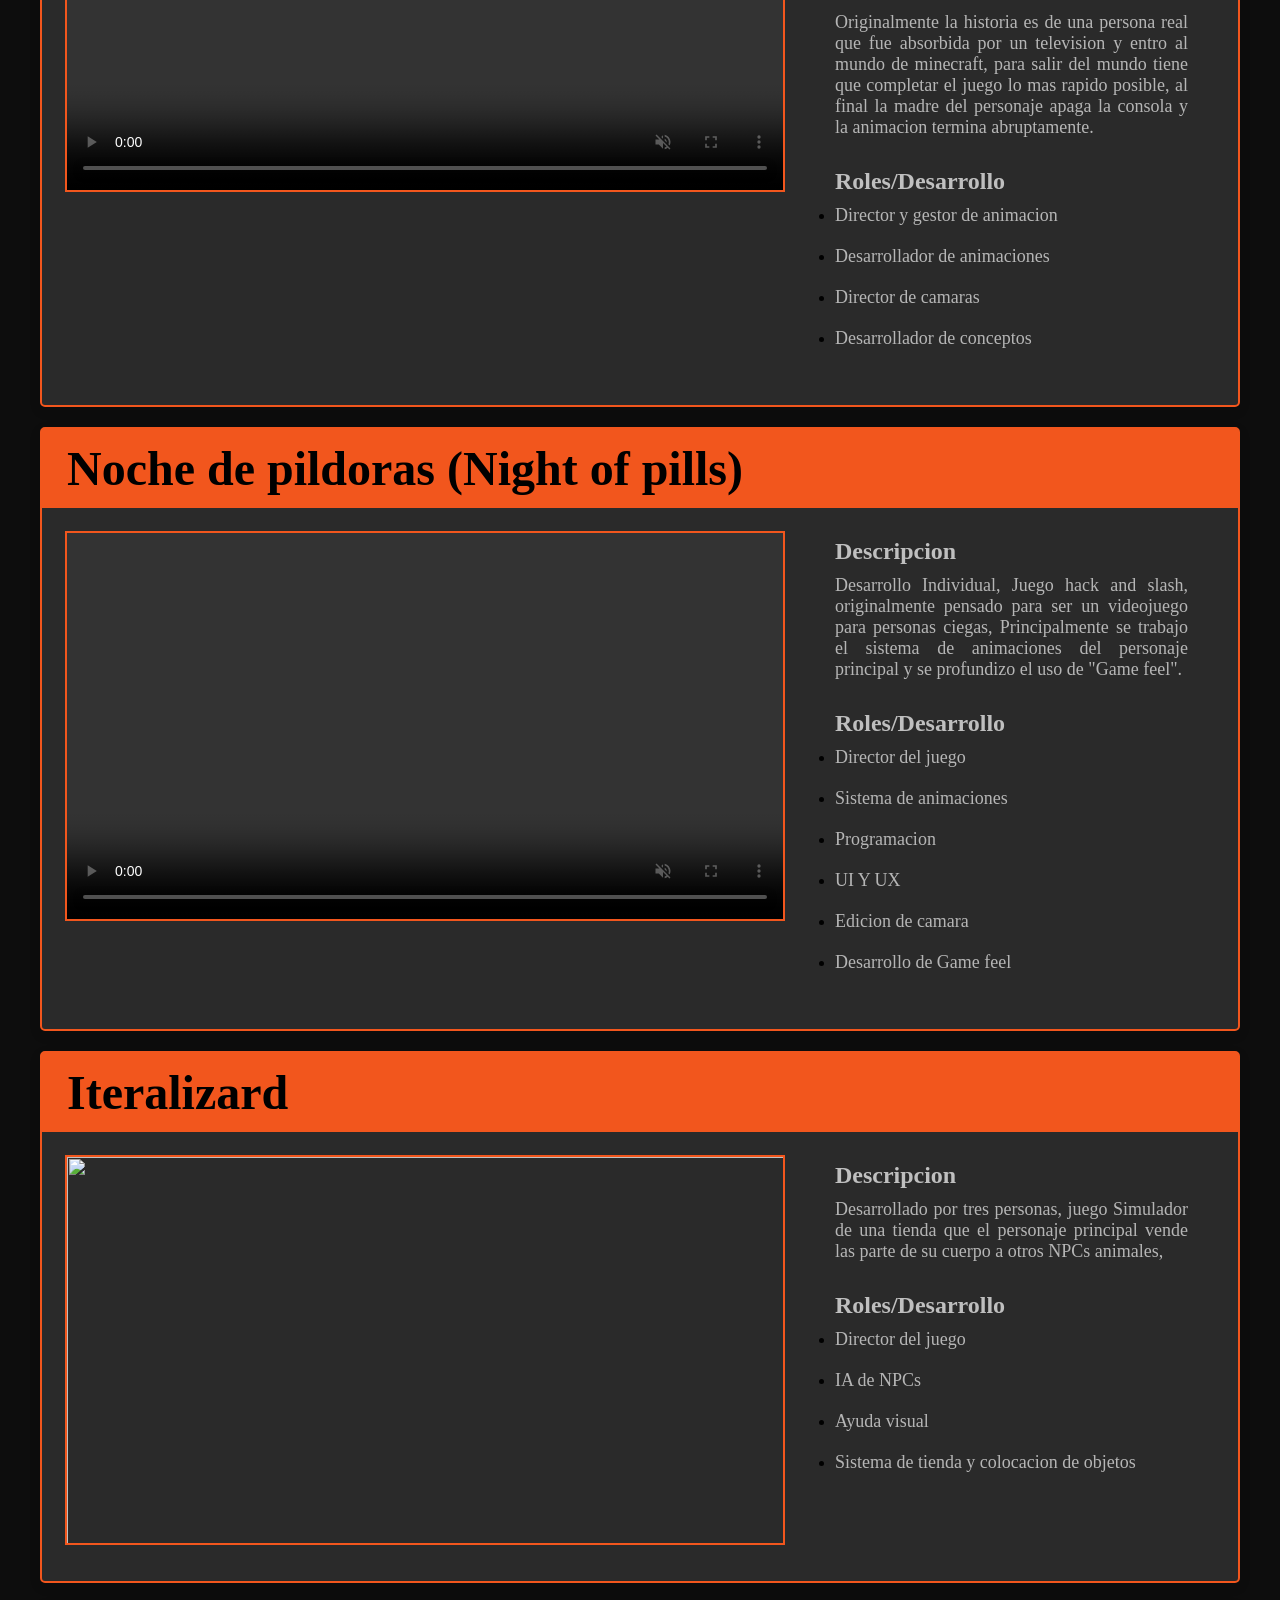
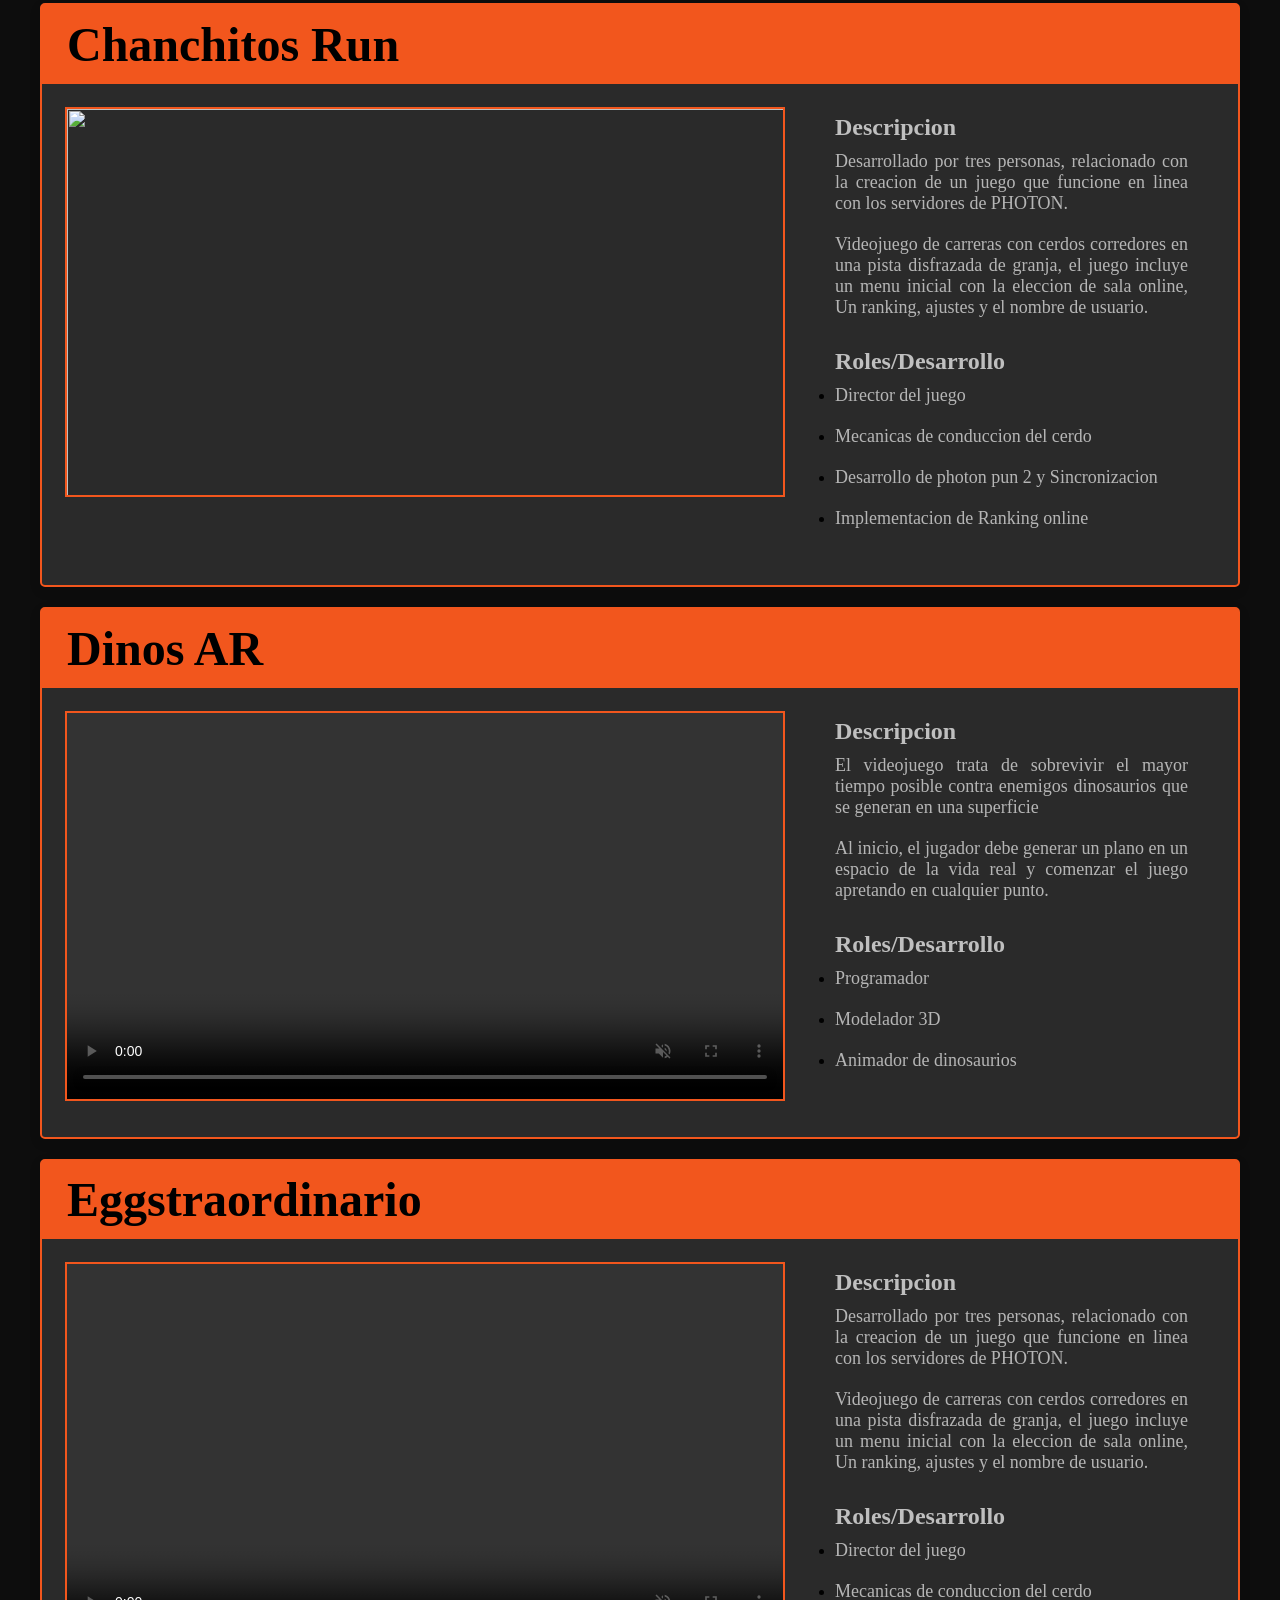
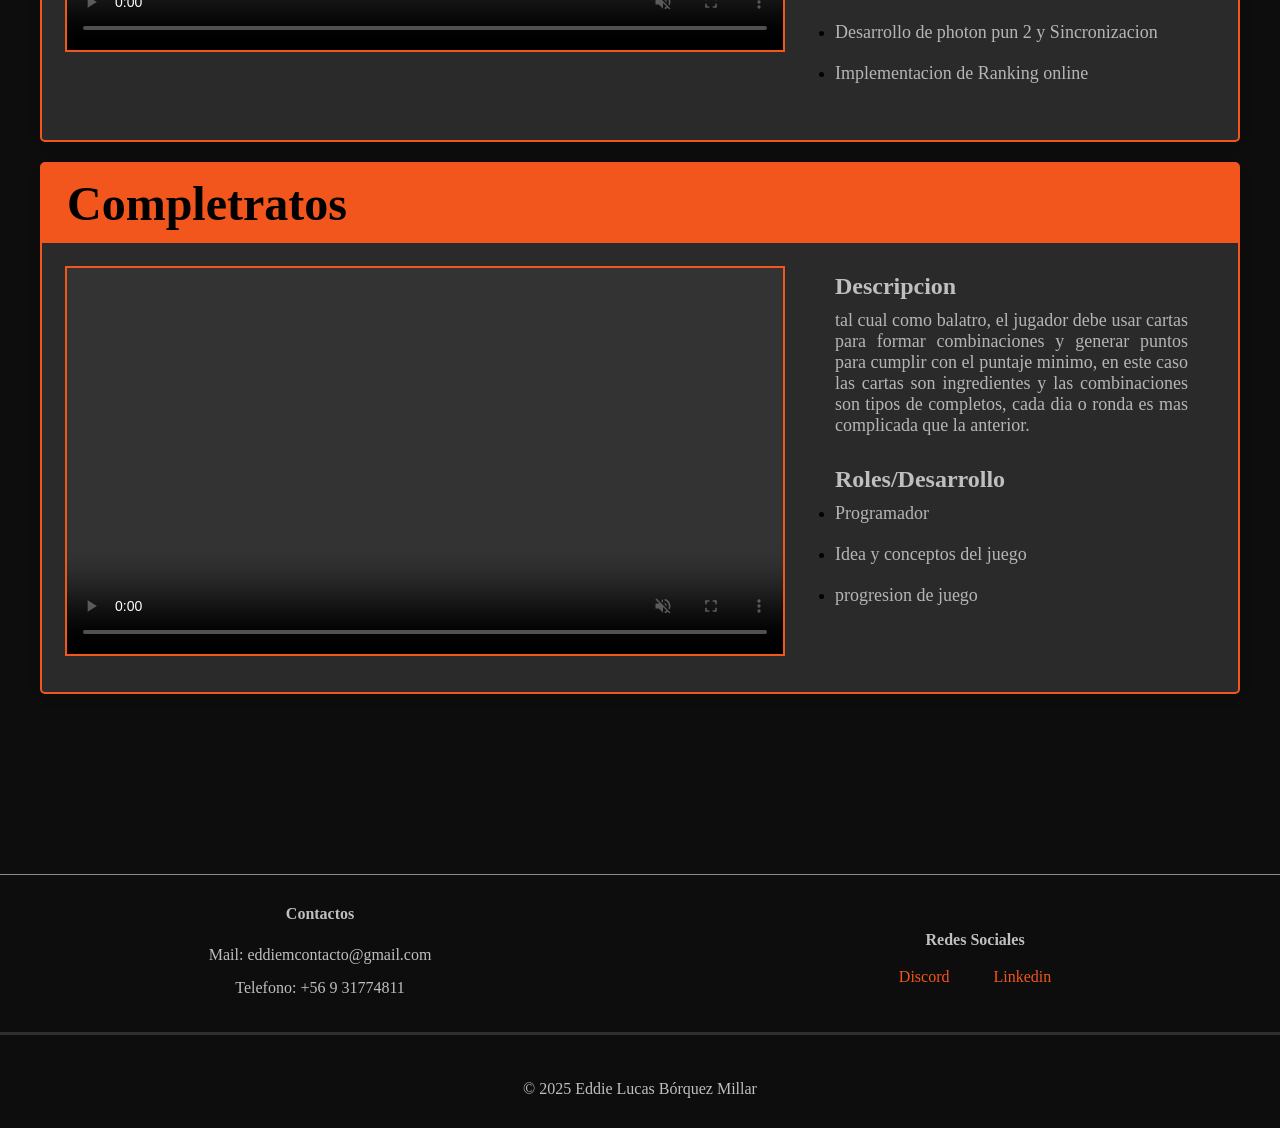
==== commit a0688fe3: "reemplazo Mejor" ====
--- a/index.html
+++ b/index.html
@@ -26,24 +26,24 @@
     </nav>
 
     <header id="inicio">
-        <video autoplay muted loop playsinline class="video-bg">
-            <source src="Universe.webm" type="video/webm">
-        </video>
         <div class="header-contenedor">
+            <video autoplay muted loop playsinline class="video-bg">
+                <source src="Universe.webm" type="video/webm">
+            </video>
             <div>
-                <div class="header-contenedor-interior">
+                <div>
                     <img src="stare.png" alt="fotoAlt" class="fotoPerfil">                    
                     <h1>Eddie Borquez Millar</h1>
                     <div class="separador_header"></div>
-                    <h2>Desarrollador de Unity | Programador Junior | Modelador 3D | Implementador Sonoro</h2>
+                    <h3>Desarrollador de Unity | Programador Junior | Modelador 3D | Implementador Sonoro</h3>
                     <a href="https://discord.com/users/1359342345052487913">
-                         <img src="discord.png" class="imagenes-header" alt=""   > 
+                         <img src="discord.png" class="imagenes-header imagen-interactiva-header" alt=""   > 
                     </a>
                     <a href="https://www.linkedin.com/in/eddie-borquez-0a49002a9">
-                        <img src="lekinfina.png" class="imagenes-header" alt=""   >
+                        <img src="lekinfina.png" class="imagenes-header imagen-interactiva-header" alt=""   >
                     </a>
-                    <a href="mailto:eddiemcontacto@gmail.com">
-                        <img src="gmail.png" class="imagenes-header" alt=""  >  
+                    <a href="https://mail.google.com/mail/?view=cm&fs=1&to=tu-correo@ejemplo.com&su=Asunto%20desde%20pagina">
+                        <img src="gmail.png" class="imagenes-header imagen-interactiva-header" alt=""  >  
                     </a>                 
                 </div>
             </div>
@@ -72,7 +72,7 @@
                         <div class="tarjeta-chica-grid">
                                 <h2 class="tarjeta-miniTitulo">Estudiante de la Universidad Bernardo Ohiggins</h2>            
                                 <p class="sobre-mi-texto-dos">Carrera: Realidad virtual y Videojuegos digitales</p>           
-                                <p class="sobre-mi-texto-dos">Alumno Quinto año en proceso</p>
+                                <p class="sobre-mi-texto-dos">Alumno de Quinto año en proceso</p>
                                 <p class="sobre-mi-texto-dos">Proceso donde desarrolle todas mis aptitudades y habilidades como desarrollador de videojuegos. </p>
                         </div>
 
--- a/headerStyle.css
+++ b/headerStyle.css
@@ -44,20 +44,20 @@
     color: white;
     background-color: rgba(0, 0, 0, 0.7);
     position: relative;
-    padding: 100px 15px 300px;
+    padding: 100px 15px 250px;
     width: 100%;
 }
 
 header h1{
 
-    font-size: 72px;
+    font-size: 52px;
     margin-top: 20px;
 
 
 }
 .fotoPerfil{
     border-radius: 40%;   
-    width: 300px;
+    width: 250px;
     height: auto;
 
 }
@@ -92,5 +92,13 @@
     border: 0;
 }
 
+.imagen-interactiva-header {
+    transition: all 0.3s ease;
+}
+
+.imagen-interactiva-header:hover {
+    transform: scale(1.2); 
+    opacity: 0.7; 
+}
 
 
--- a/bodyStyle.css
+++ b/bodyStyle.css
@@ -1,6 +1,12 @@
 body{
 
     background-color: #0D0D0D;
+}
+html, body {          /* Para que no toque los bordes del celular */   /* Esto centra el bloque horizontalmente */
+    max-width: 3000px; 
+    width: 100%;
+    justify-content: center;
+    align-items: center;
 }
 
 section {
--- a/ProyectoStyle.css
+++ b/ProyectoStyle.css
@@ -50,6 +50,7 @@
     background-color: white;
     opacity: 0.8; 
 }
+
 .enlace-contenedor {
   color: inherit; 
   text-decoration: none; 
@@ -98,11 +99,8 @@
   flex-wrap: wrap;
 }
 .card {
-  width: 150px;
-  height: 200px;
-  background: #f0f0f0;
   border: 1px solid #ccc;
-  transition: opacity 0.3s ease; /* Para un efecto suave */
+  transition: opacity 0.3s ease;
 }
 .hidden {
     display: none;
--- a/gridStyle.css
+++ b/gridStyle.css
@@ -1,8 +1,8 @@
 .contenedor-grid{
     display: grid;
     grid-template-columns: repeat(auto-fill, minmax(200px, 1fr));
-    grid-template-rows: repeat(2, 1fr);
-    gap: 20px;
+    grid-template-rows: repeat(2  , 1fr);
+    gap: 10px;
 }
 
 .contenedor-grid-dos{
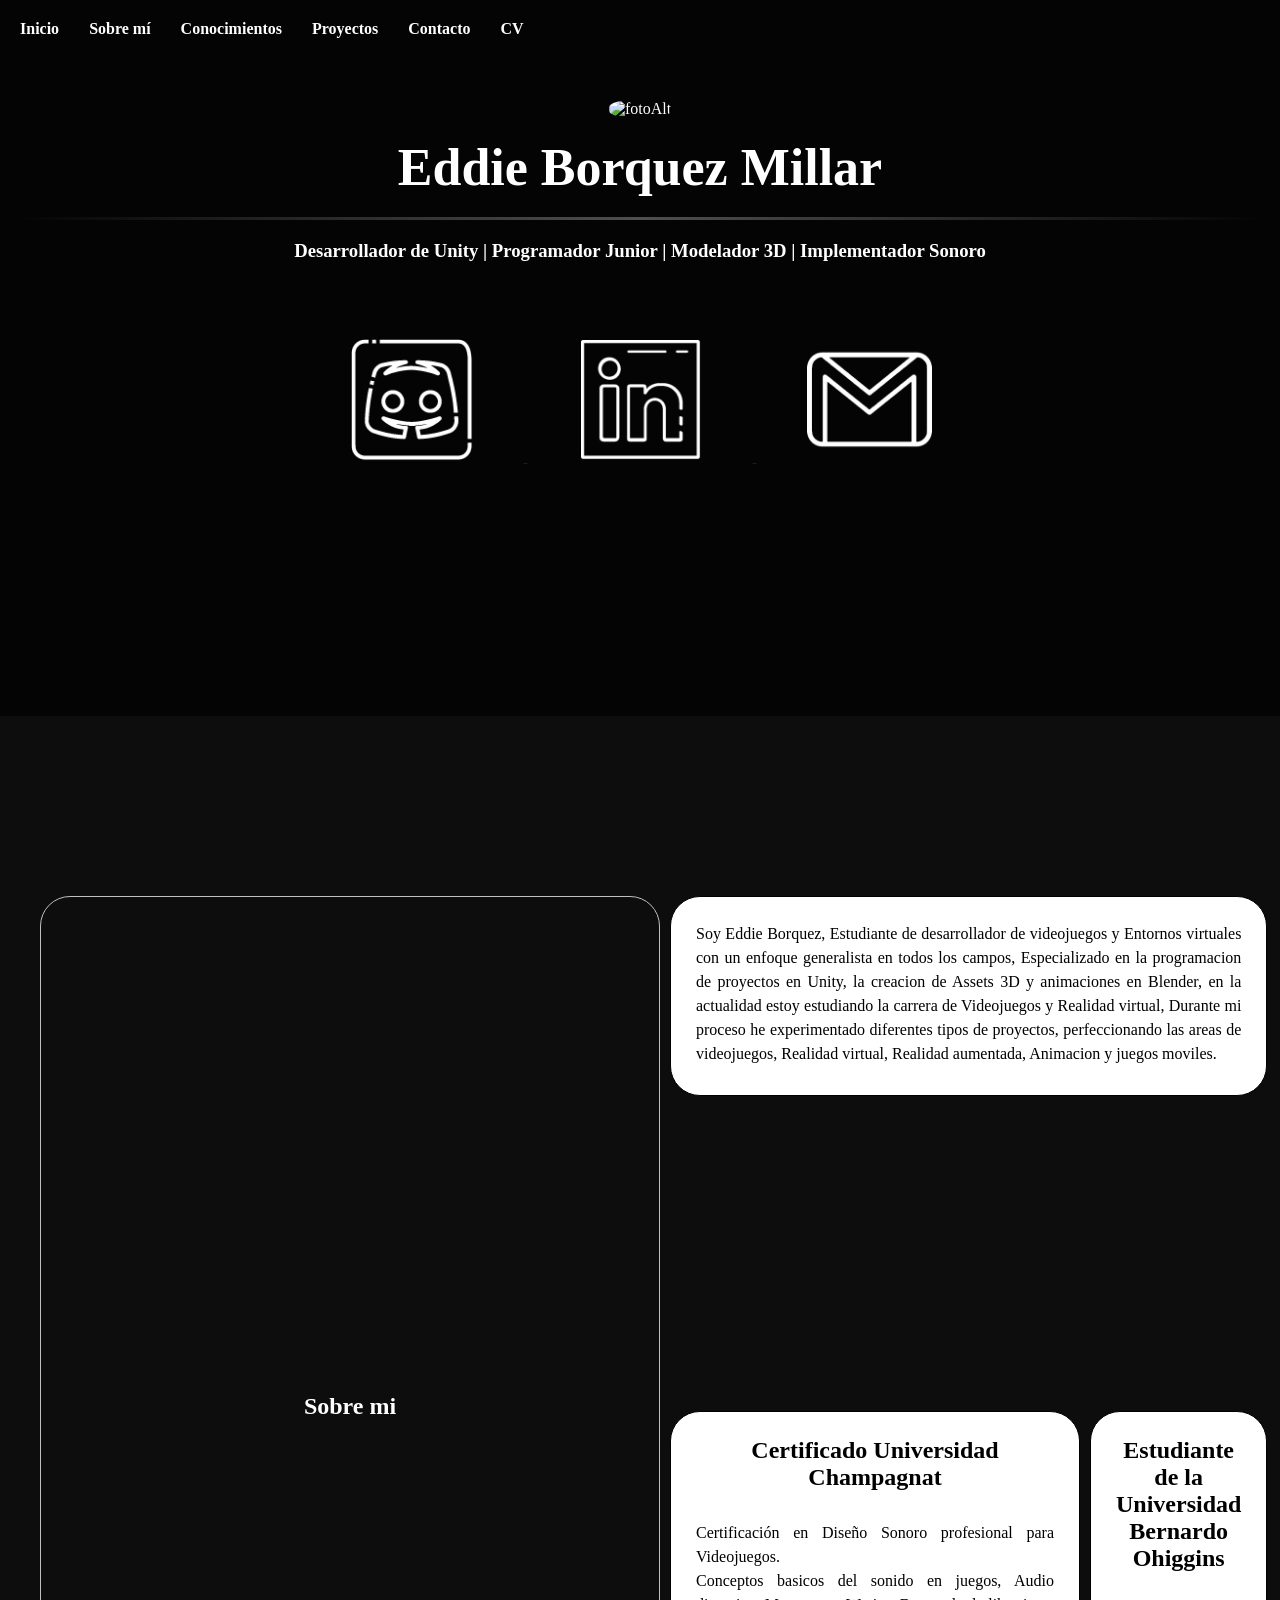
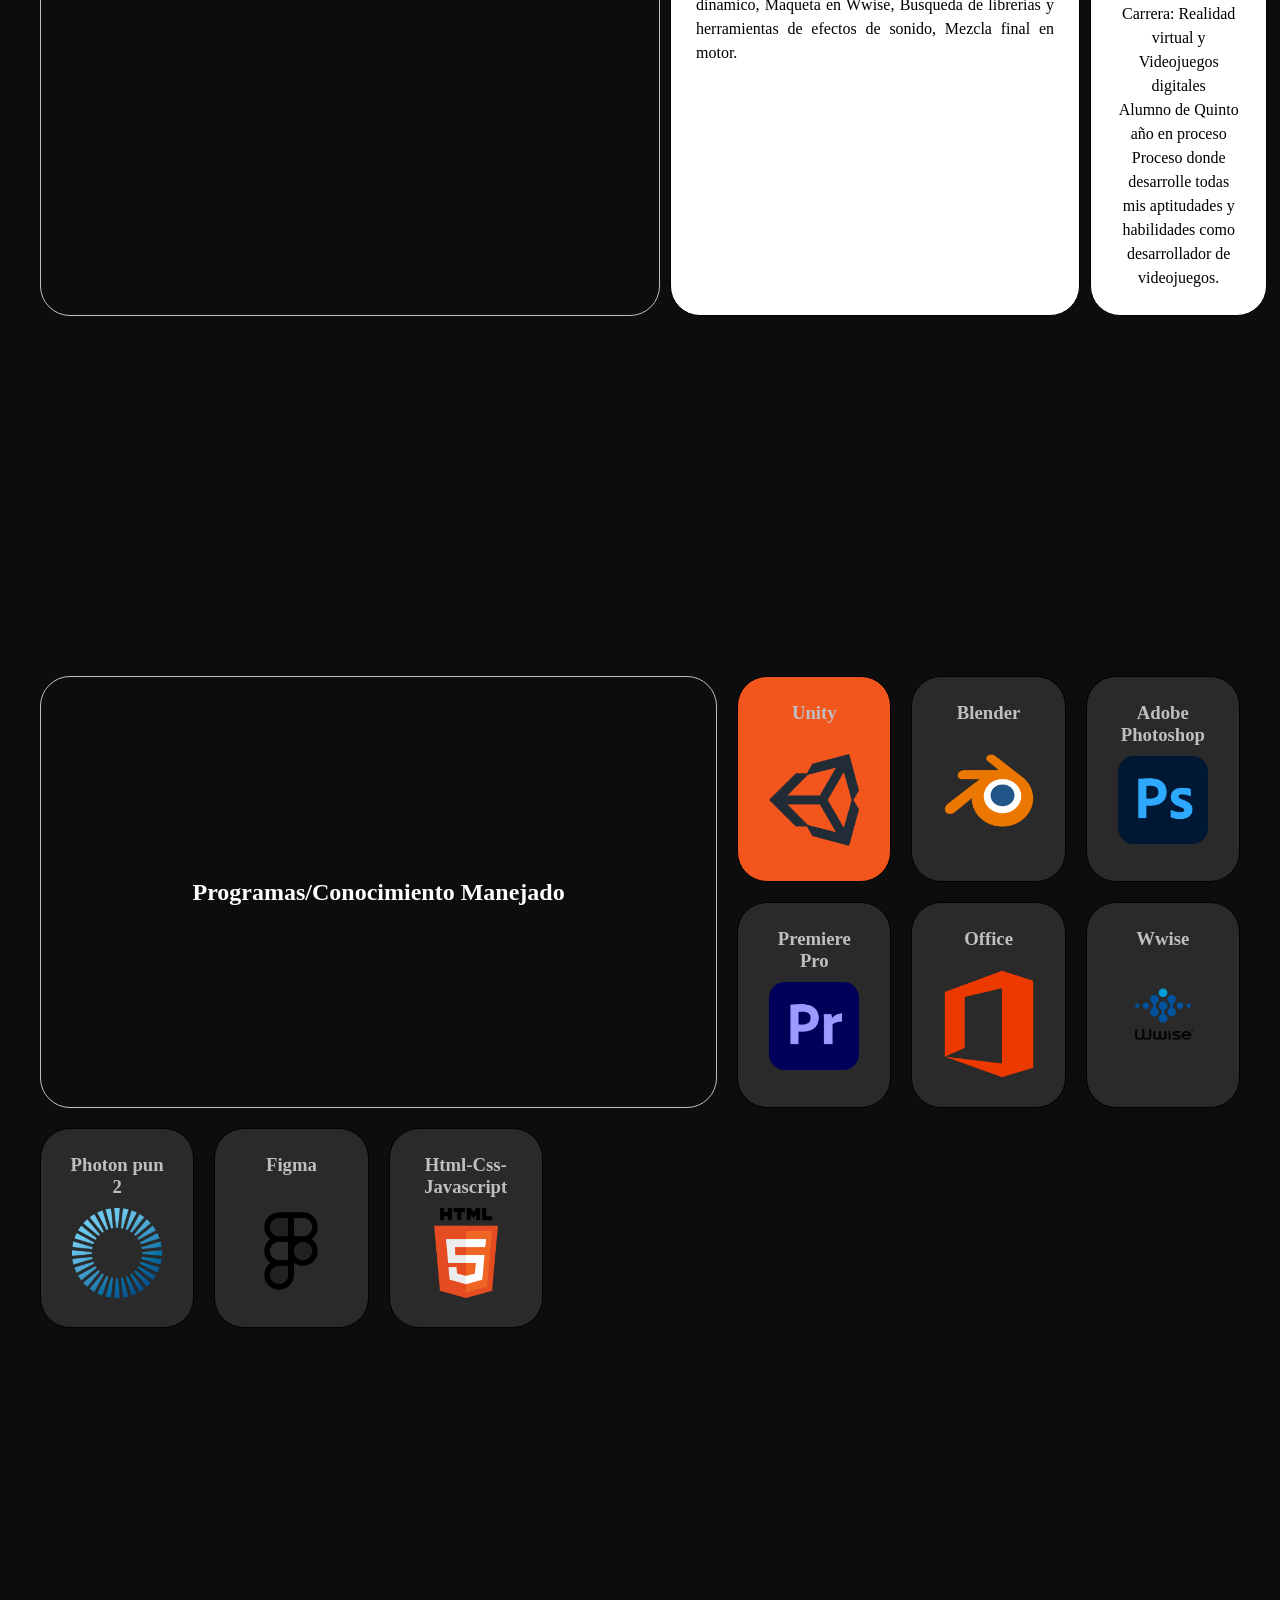
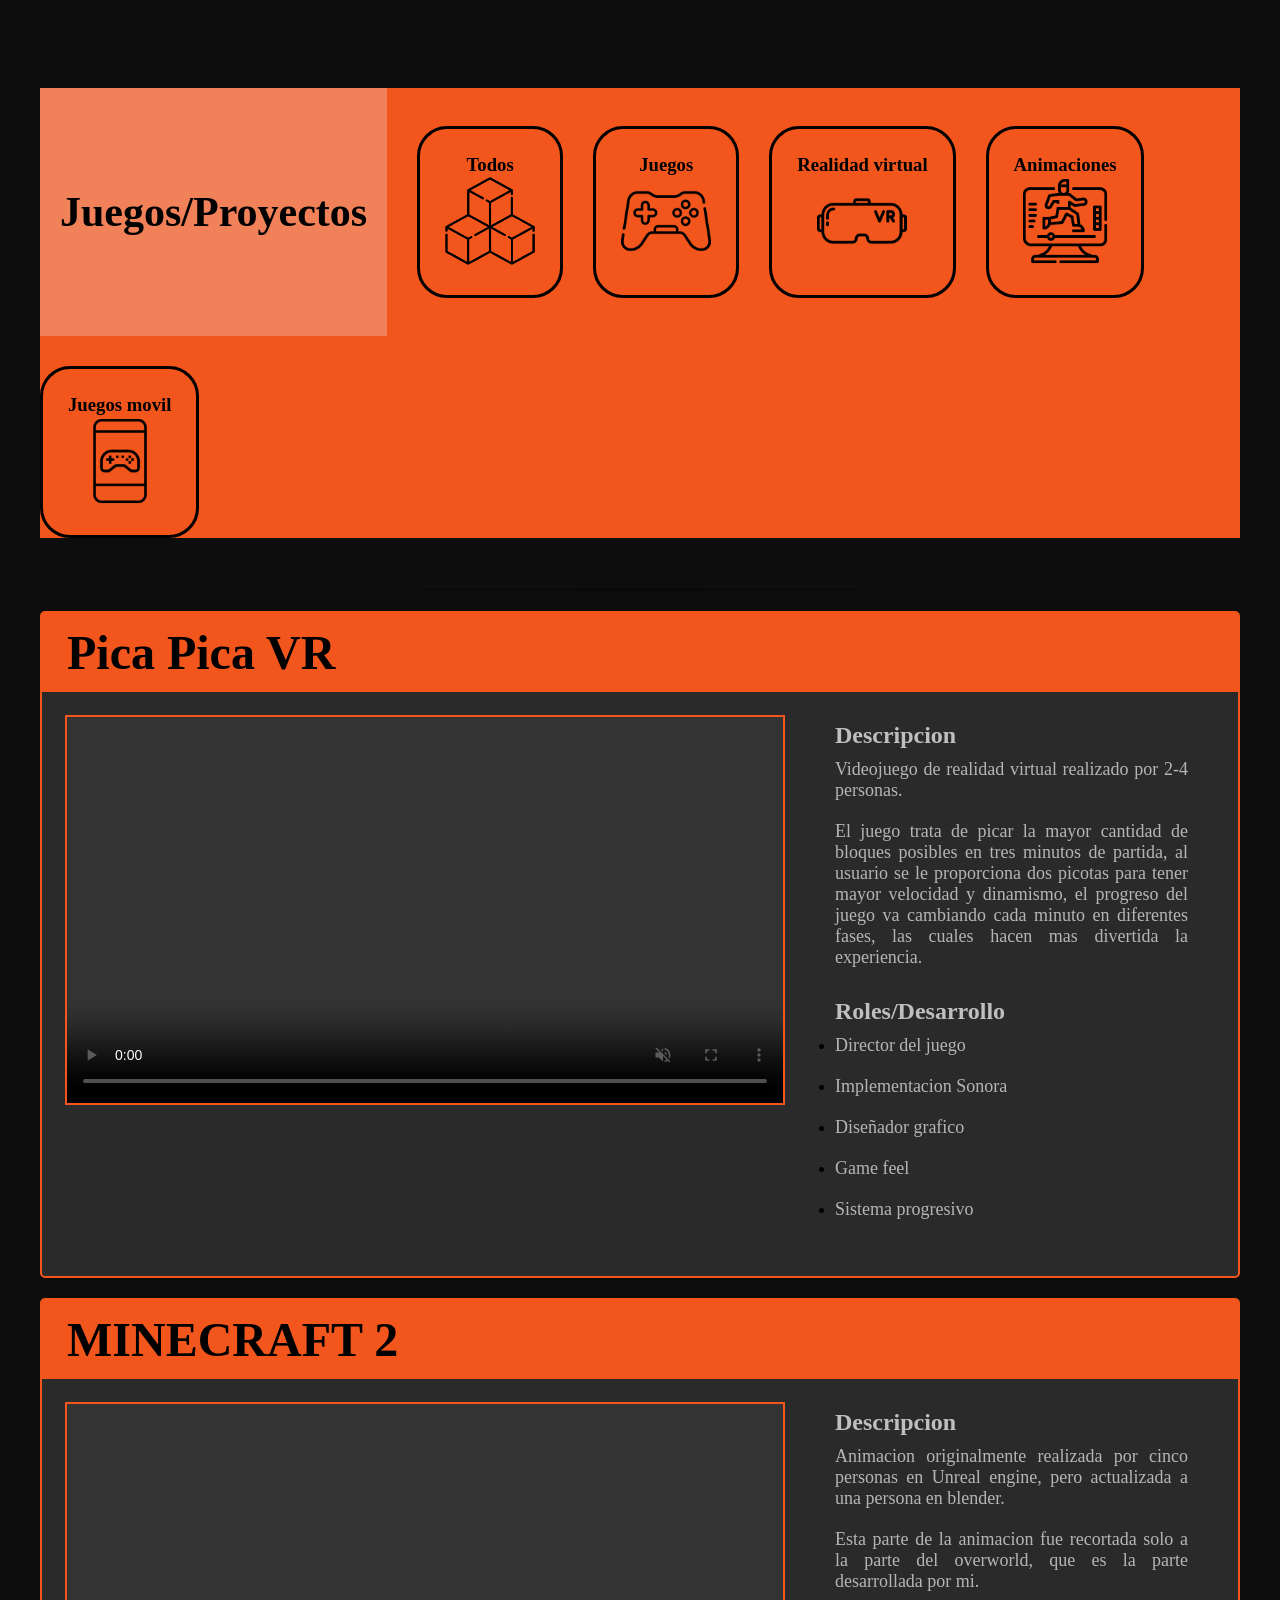
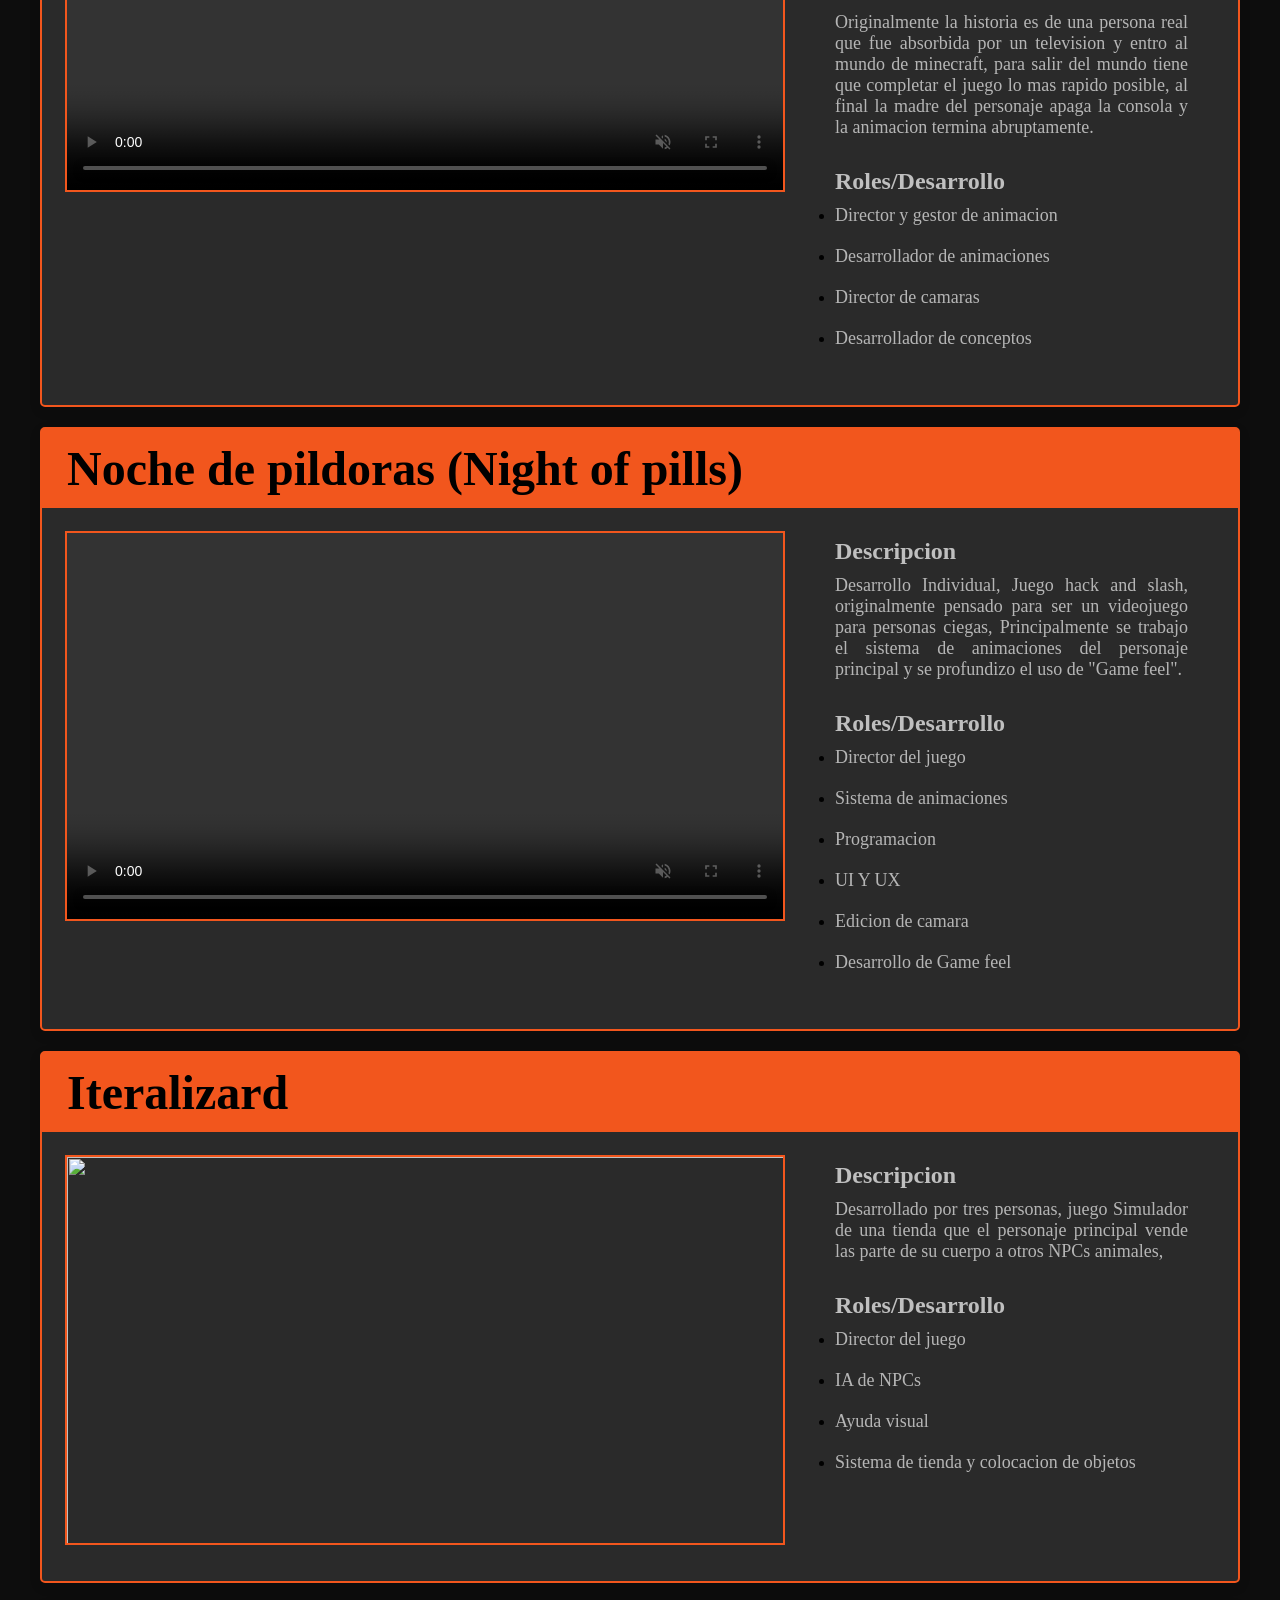
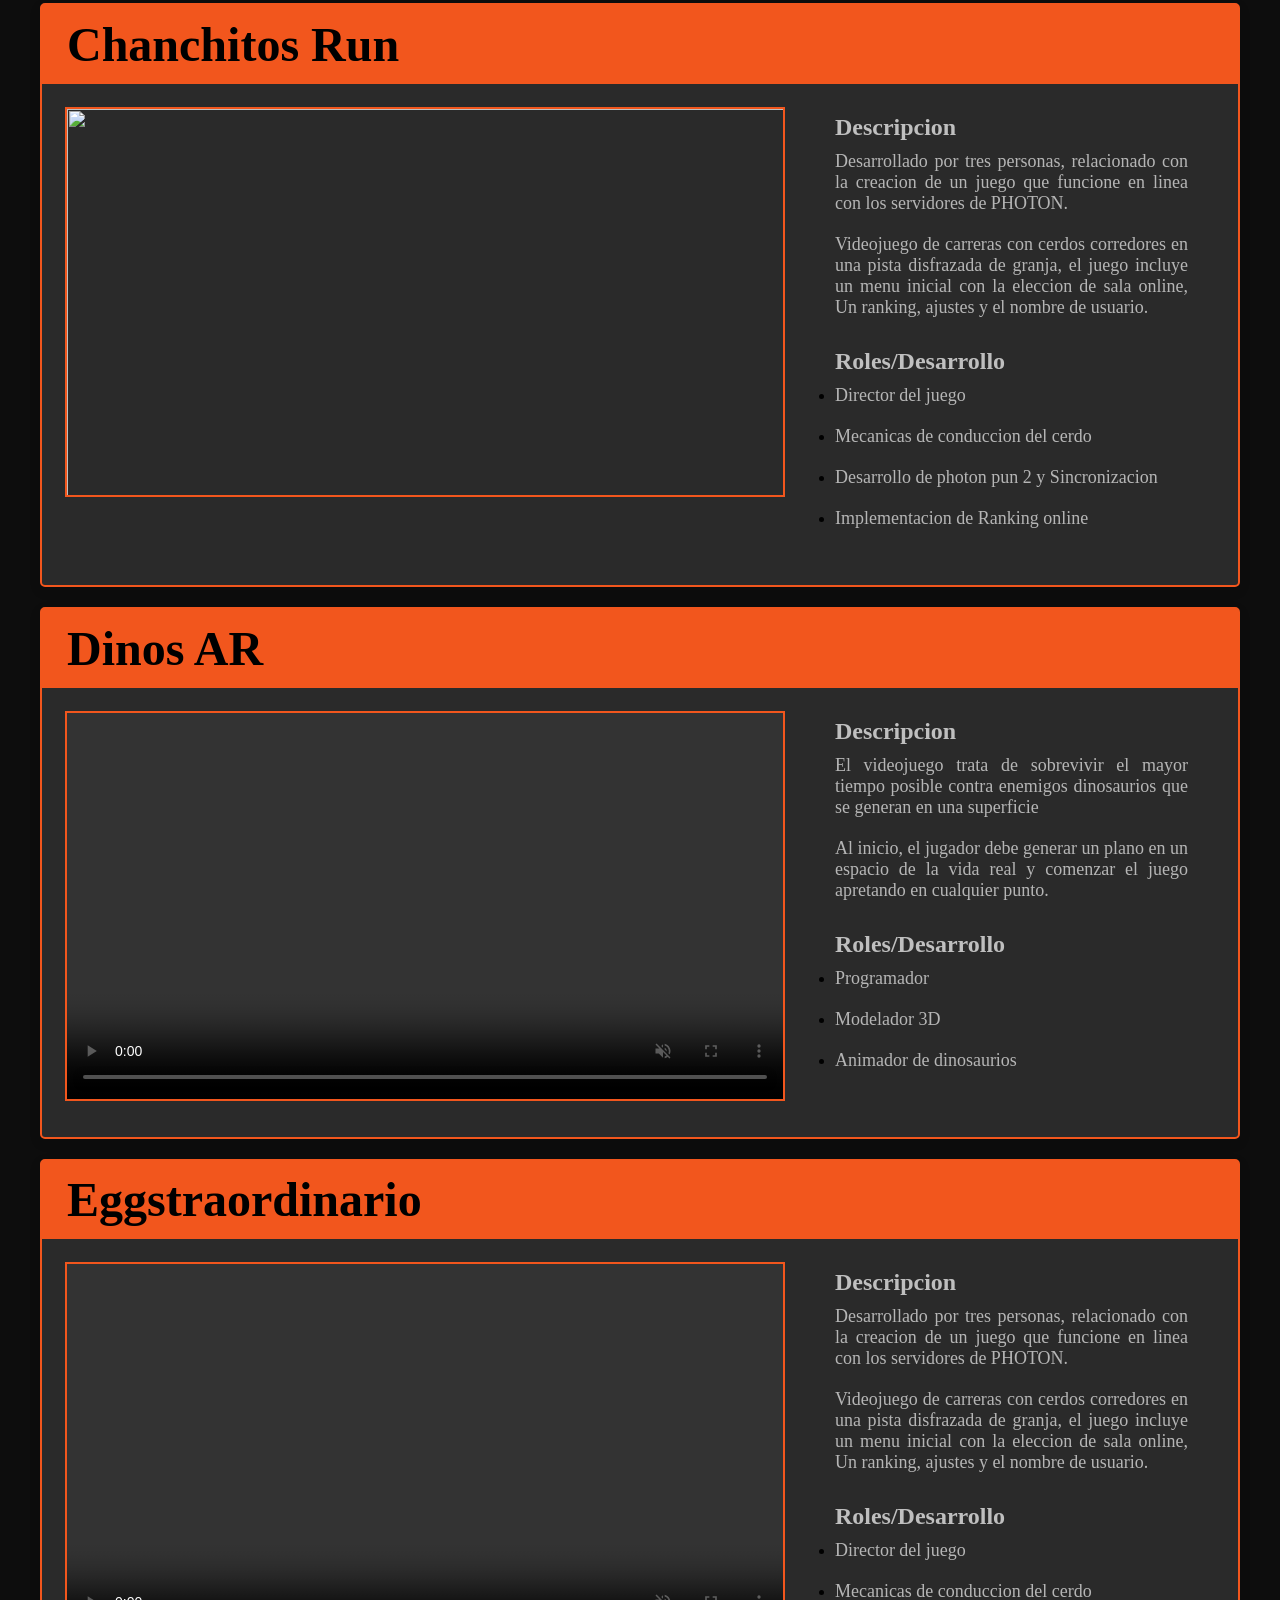
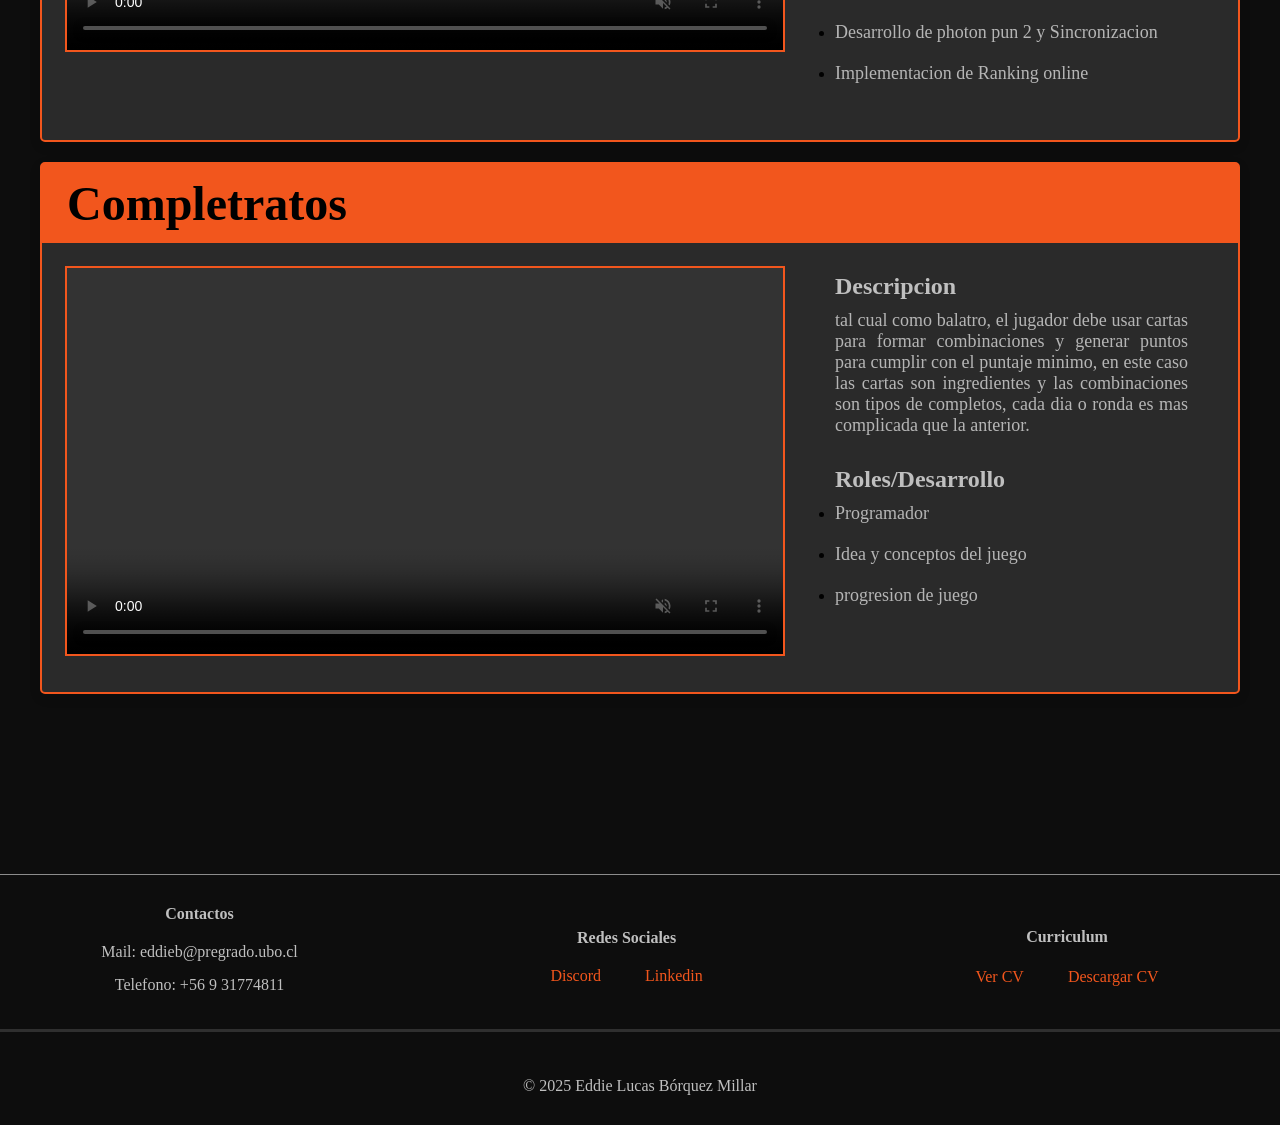
==== commit cadcfc1b: "Actualizacion CV" ====
--- a/index.html
+++ b/index.html
@@ -23,6 +23,7 @@
         <a href="#conocimientos">Conocimientos</a>
         <a href="#proyectos">Proyectos</a>
         <a href="#contacto">Contacto</a>
+        <a href="#cv">CV</a>
     </nav>
 
     <header id="inicio">
@@ -39,10 +40,10 @@
                     <a href="https://discord.com/users/1359342345052487913">
                          <img src="discord.png" class="imagenes-header imagen-interactiva-header" alt=""   > 
                     </a>
-                    <a href="https://www.linkedin.com/in/eddie-borquez-0a49002a9">
+                    <a href="https://www.linkedin.com/in/eddielucasborquez/">
                         <img src="lekinfina.png" class="imagenes-header imagen-interactiva-header" alt=""   >
                     </a>
-                    <a href="https://mail.google.com/mail/?view=cm&fs=1&to=tu-correo@ejemplo.com&su=Asunto%20desde%20pagina">
+                    <a href="https://mail.google.com/mail/?view=cm&fs=1&to=eddieb@pregrado.ubo.cl&su=Coloca%20tu%20asunto">
                         <img src="gmail.png" class="imagenes-header imagen-interactiva-header" alt=""  >  
                     </a>                 
                 </div>
@@ -58,8 +59,8 @@
                         <h1>Sobre mi</h1>
                     </div>
                     <div class="tarjeta-larga-grid">
-                            <p class="sobre-mi-texto">Soy Eddie Borquez desarrollador de videojuegos y Entornos virtuales con un enfoque generalista en todos los campos,
-                                 Especializado en la programacion de proyectos en Unity y la creacion de Assets 3D y animaciones en Blender, en la actualidad estoy estudiando 
+                            <p class="sobre-mi-texto">Soy Eddie Borquez, Estudiante de desarrollador de videojuegos y Entornos virtuales con un enfoque generalista en todos los campos,
+                                 Especializado en la programacion de proyectos en Unity, la creacion de Assets 3D y animaciones en Blender, en la actualidad estoy estudiando 
                                  la carrera de Videojuegos y Realidad virtual, Durante mi proceso he experimentado diferentes tipos de proyectos, perfeccionando las areas de
                                 videojuegos, Realidad virtual, Realidad aumentada, Animacion y juegos moviles.</p>
                     </div>
@@ -368,13 +369,18 @@
     <div class="footer-container">
         <div class="footer-section">
             <h4>Contactos</h4>
-            <p>Mail: eddiemcontacto@gmail.com</p>
+            <p>Mail: eddieb@pregrado.ubo.cl</p>
             <p>Telefono: +56 9 31774811</p>
         </div>
         <div class="footer-section">
             <h4>Redes Sociales</h4>
             <a href="https://discord.com/users/1359342345052487913">Discord</a>
-            <a href="https://www.linkedin.com/in/eddie-borquez-0a49002a9">Linkedin</a>
+            <a href="https://www.linkedin.com/in/eddielucasborquez/">Linkedin</a>
+        </div>
+        <div class="footer-section" id="cv">
+            <h4>Curriculum</h4>
+            <a href="EddieBorquezMillar_Curriculum.pdf" target="_blank">Ver CV</a>
+            <a href="EddieBorquezMillar_Curriculum.pdf" download="EddieBorquezMillar_Curriculum.pdf">Descargar CV</a>
         </div>
     </div>
     <div class="separador_footer"></div>
